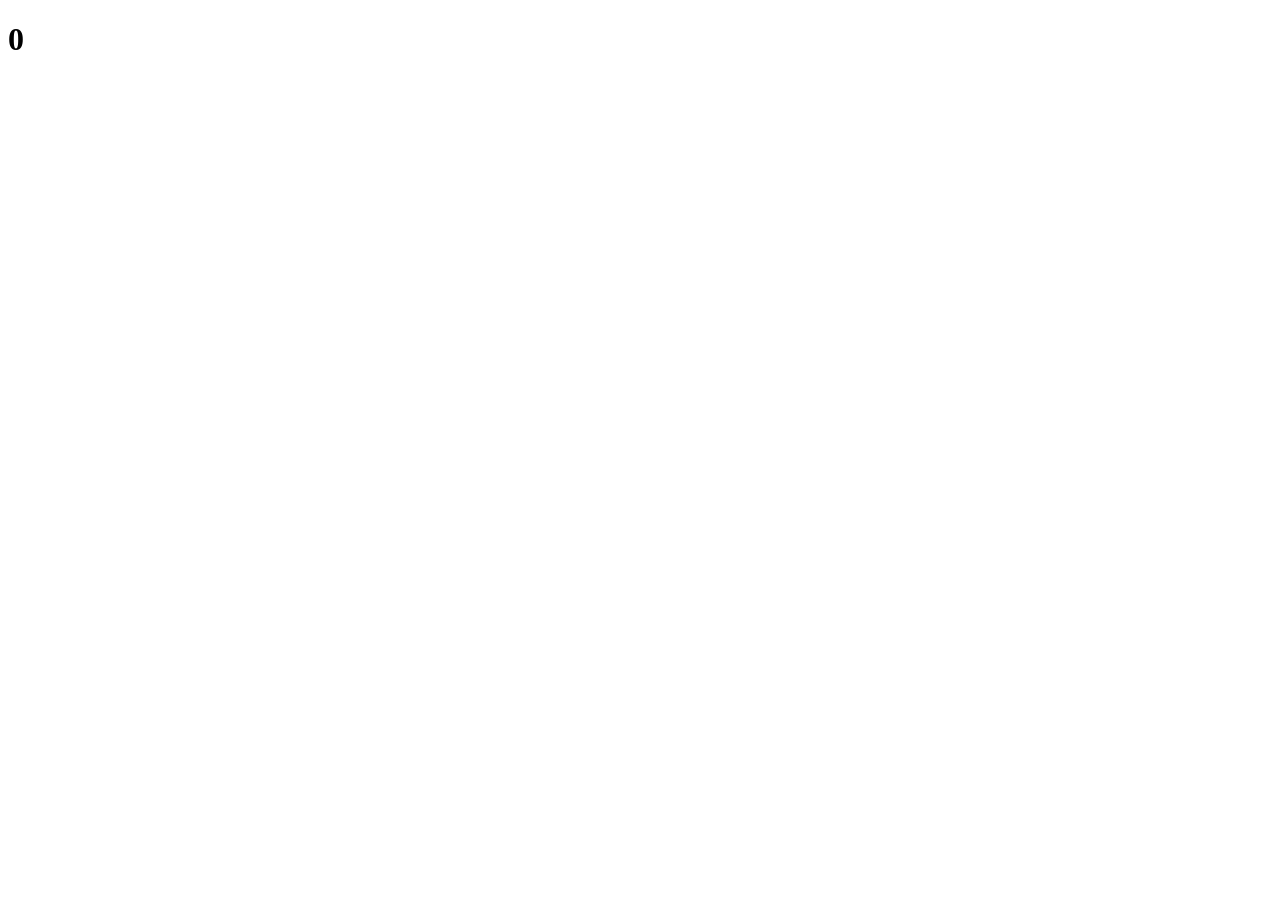
==== index.html @ 75cb6126 "Update index.html" ====
<!DOCTYPE html>
<html lang="fa">
<head>
  <meta charset="UTF-8">
  <title>صفحه اصلی</title>
</head>
<body>
  <h1 id="number">0</h1>

  <script>
    // وقتی صفحه باز میشه، عدد ذخیره‌شده در localStorage رو نشون بده
    const savedNumber = localStorage.getItem("number") || 0;
    document.getElementById("number").textContent = savedNumber;

    // هر چند ثانیه یک بار عدد رو آپدیت کن (در صورت تغییر در control.html)
    setInterval(() => {
      const updated = localStorage.getItem("number") || 0;
      document.getElementById("number").textContent = updated;
    }, 1000);
  </script>
</body>
</html>
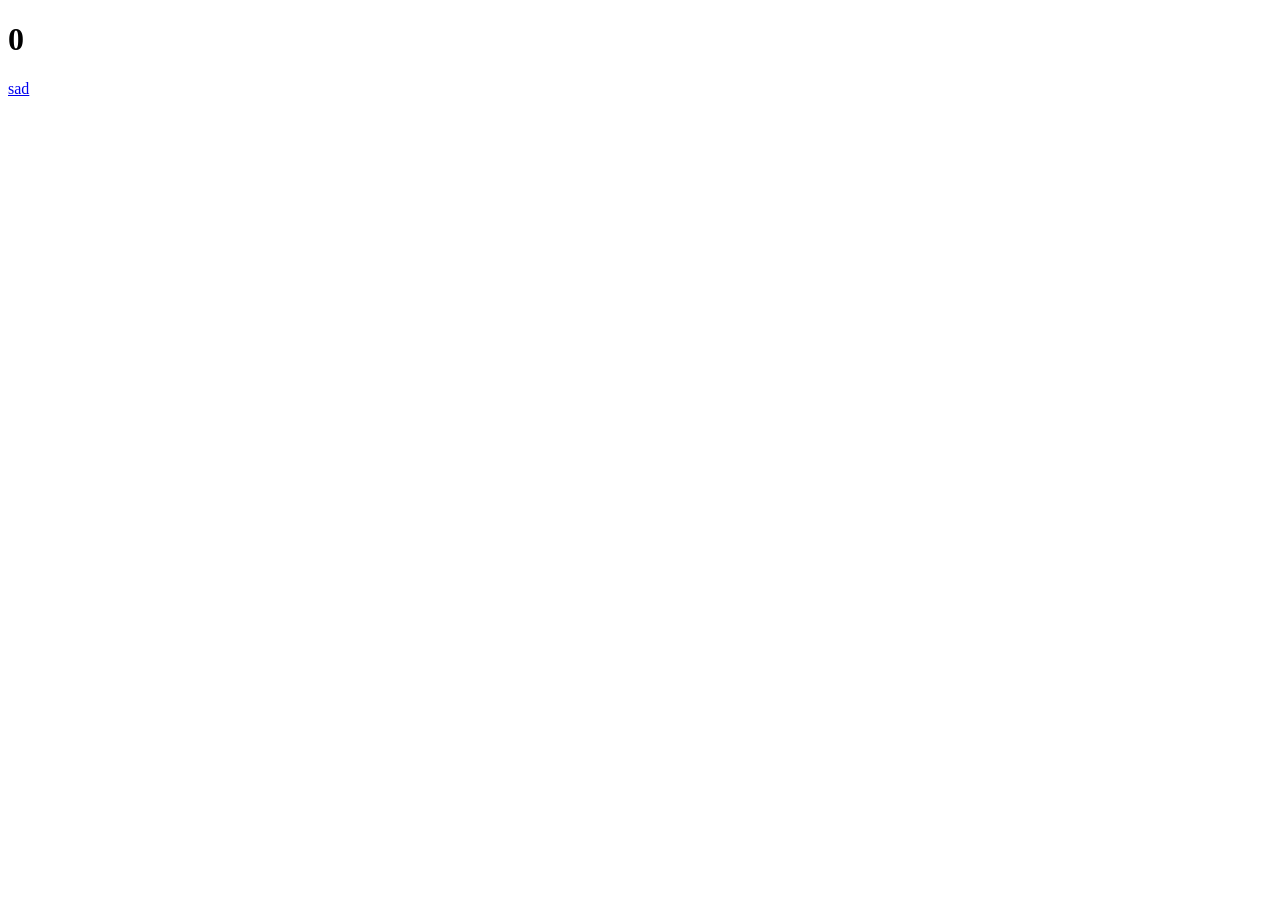
==== commit a1ea0d1c: "Update index.html" ====
--- a/index.html
+++ b/index.html
@@ -18,5 +18,6 @@
       document.getElementById("number").textContent = updated;
     }, 1000);
   </script>
+  <a href="control.html">sad</a>
 </body>
 </html>
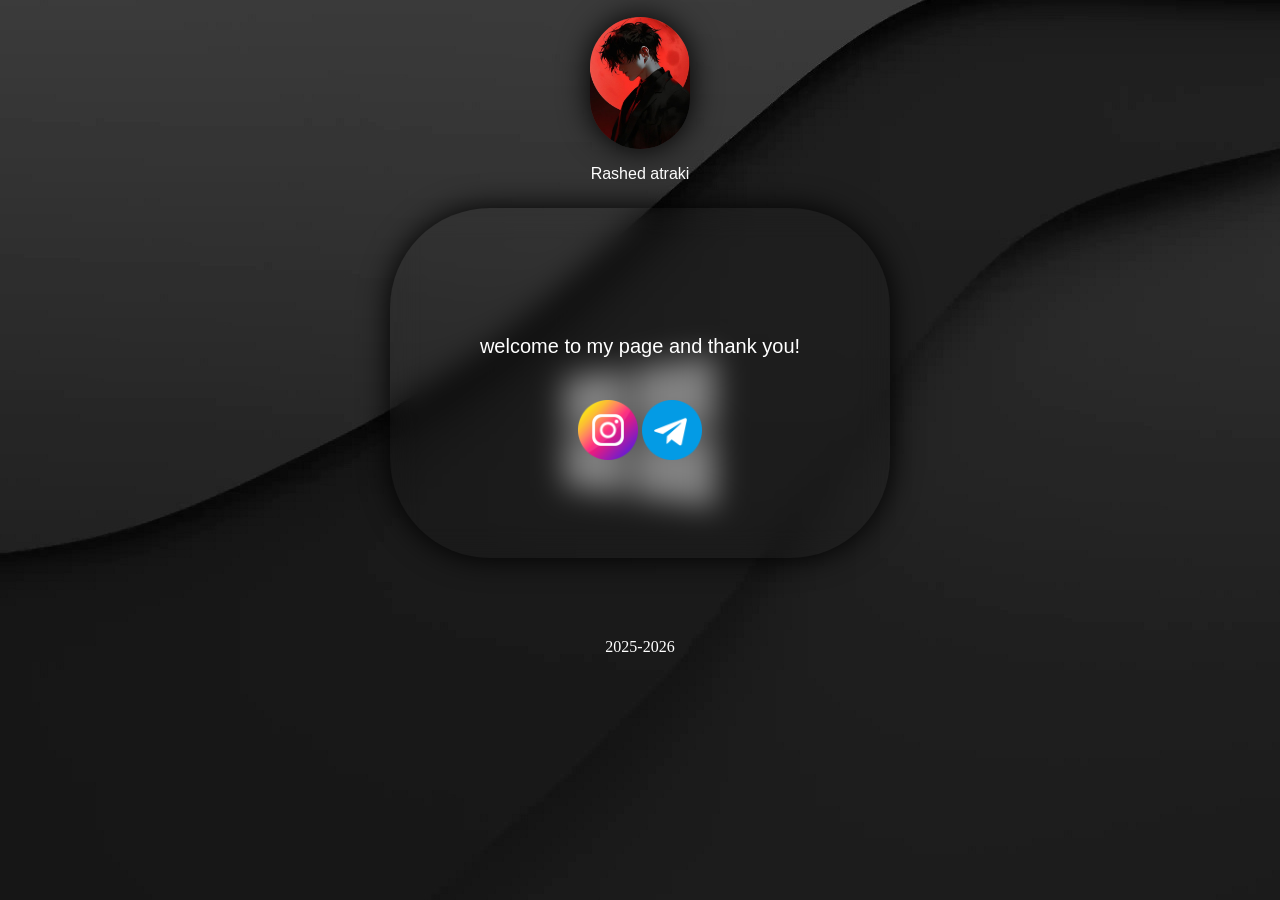
==== commit 55717e82: "Add files via upload" ====
--- a/index.html
+++ b/index.html
@@ -1,23 +1,27 @@
 <!DOCTYPE html>
-<html lang="fa">
+<html lang="en">
 <head>
-  <meta charset="UTF-8">
-  <title>صفحه اصلی</title>
+    <meta charset="UTF-8">
+    <meta name="viewport" content="width=device-width, initial-scale=1.0">
+    <title>rashed atraki</title>
+    <link rel="stylesheet" href="style.css">
 </head>
 <body>
-  <h1 id="number">0</h1>
-
-  <script>
-    // وقتی صفحه باز میشه، عدد ذخیره‌شده در localStorage رو نشون بده
-    const savedNumber = localStorage.getItem("number") || 0;
-    document.getElementById("number").textContent = savedNumber;
-
-    // هر چند ثانیه یک بار عدد رو آپدیت کن (در صورت تغییر در control.html)
-    setInterval(() => {
-      const updated = localStorage.getItem("number") || 0;
-      document.getElementById("number").textContent = updated;
-    }, 1000);
-  </script>
-  <a href="control.html">sad</a>
+    <div class="maintext">
+        <img src="main.jpg" alt="">
+    <p>Rashed atraki</p>
+    </div>
+    <div class="centeri">
+    <div class="chatgpt">
+        <div class="coding">
+            <p>welcome to my page and thank you!</p>
+        </div>
+        <div social>
+        <a href="https://instagram.com/rashed.atraki"><img src="instagram.png" alt=""></a>
+        <a href="https://t.me/rashedatraki"><img src="telegram.png" alt=""></a>
+        </div>
+    </div>
+    </div>
+    <p id="tarih">2025-2026</p>
 </body>
-</html>
+</html>
--- a/style.css
+++ b/style.css
@@ -0,0 +1,73 @@
+body{
+    overflow: hidden;
+    background: url(windows-10-dark-grey-thumb.jpg)no-repeat center center fixed;
+}
+.maintext p{
+    color: white;
+    font-family:Arial, Helvetica, sans-serif;
+
+}
+.maintext {
+    display: flex;
+    flex-direction: column;
+    justify-content: center;
+    align-items: center;
+    min-height: 200px;
+}
+.maintext img{
+    width: 100px;
+    border-radius: 100px;
+    box-shadow: 0 0 30px;
+}
+.chatgpt{
+    display: flex;
+    justify-content: center;
+    align-items: center;
+    box-shadow: 0 0 30px;
+    border-radius: 100px;
+    height: 350px;
+    width: 500px;
+    gap: 10px;
+    flex-direction: column;
+    backdrop-filter: blur(15px);
+}
+.chatgpt img{
+    width: 60px;
+
+}
+.centeri {
+    display: flex;
+    justify-content: center;
+}
+.coding p{
+    color: white;
+    font-family: 'Gill Sans', 'Gill Sans MT', Calibri, 'Trebuchet MS', sans-serif;
+    font-size: 20px;
+}
+.coding{
+    display: flex;
+    text-align: center;
+    align-items: center;
+    justify-content: center;
+
+    padding: 12px;
+    gap: 12px;
+}
+#tarih{
+    color: white;
+    display: flex;
+    justify-content: center;
+    align-items: center;
+    translate: 0 64px;
+
+}
+.social img{
+    box-shadow: 0 0 30px white;
+}
+.centeri .chatgpt .social{
+    display: flex;
+    justify-content: center;
+    align-items: center;
+    gap: 10px;
+}
+
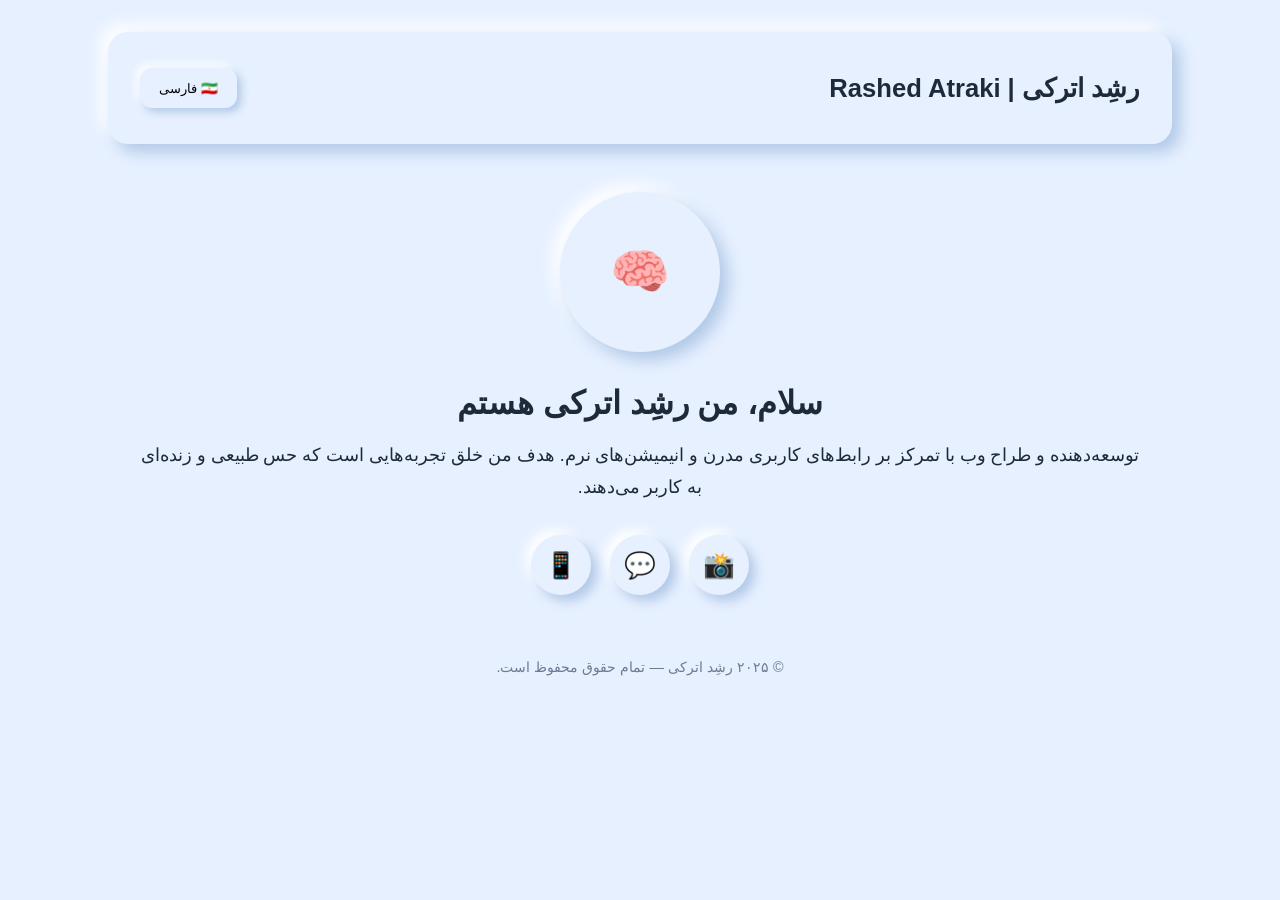
==== commit 86f158dc: "Revamp index.html for Persian language support Updated the HTML structure to support Persian languag" ====
--- a/index.html
+++ b/index.html
@@ -1,27 +1,205 @@
 <!DOCTYPE html>
-<html lang="en">
+<html lang="fa" dir="rtl">
 <head>
-    <meta charset="UTF-8">
-    <meta name="viewport" content="width=device-width, initial-scale=1.0">
-    <title>rashed atraki</title>
-    <link rel="stylesheet" href="style.css">
+  <meta charset="UTF-8" />
+  <meta name="viewport" content="width=device-width, initial-scale=1.0" />
+  <title>رشِد اترکی | Rashed Atraki</title>
+  <style>
+    :root {
+      --bg: #e6f0ff;
+      --shadow-light: #ffffff;
+      --shadow-dark: #b0c8e6;
+      --text: #1e2a3a;
+      --accent: #5b8def;
+    }
+
+    body {
+      margin: 0;
+      font-family: 'Vazir', sans-serif;
+      background: var(--bg);
+      color: var(--text);
+      display: flex;
+      flex-direction: column;
+      align-items: center;
+      justify-content: flex-start;
+      min-height: 100vh;
+      transition: all 0.3s ease;
+    }
+
+    header {
+      width: 90%;
+      max-width: 1000px;
+      margin-top: 2rem;
+      padding: 1.5rem 2rem;
+      border-radius: 20px;
+      background: var(--bg);
+      box-shadow: 8px 8px 16px var(--shadow-dark),
+                  -8px -8px 16px var(--shadow-light);
+      display: flex;
+      align-items: center;
+      justify-content: space-between;
+    }
+
+    h1 {
+      font-size: 1.6rem;
+      font-weight: 700;
+    }
+
+    .lang-btn {
+      background: var(--bg);
+      border: none;
+      padding: 0.8rem 1.2rem;
+      border-radius: 12px;
+      box-shadow: 4px 4px 8px var(--shadow-dark),
+                  -4px -4px 8px var(--shadow-light);
+      cursor: pointer;
+      transition: all 0.2s ease;
+    }
+
+    .lang-btn:hover {
+      box-shadow: inset 4px 4px 8px var(--shadow-dark),
+                  inset -4px -4px 8px var(--shadow-light);
+    }
+
+    main {
+      width: 90%;
+      max-width: 1000px;
+      text-align: center;
+      margin-top: 3rem;
+    }
+
+    .profile {
+      width: 160px;
+      height: 160px;
+      margin: 0 auto 2rem;
+      border-radius: 50%;
+      background: var(--bg);
+      box-shadow: 8px 8px 16px var(--shadow-dark),
+                  -8px -8px 16px var(--shadow-light);
+      display: flex;
+      align-items: center;
+      justify-content: center;
+      font-size: 3rem;
+      color: var(--accent);
+    }
+
+    h2 {
+      font-size: 2rem;
+      margin-bottom: 1rem;
+    }
+
+    p {
+      font-size: 1.1rem;
+      line-height: 1.8;
+      margin-bottom: 2rem;
+    }
+
+    .socials {
+      display: flex;
+      justify-content: center;
+      gap: 1.2rem;
+      flex-wrap: wrap;
+    }
+
+    .socials a {
+      text-decoration: none;
+      color: var(--accent);
+      width: 60px;
+      height: 60px;
+      border-radius: 50%;
+      background: var(--bg);
+      display: flex;
+      align-items: center;
+      justify-content: center;
+      font-size: 1.6rem;
+      box-shadow: 6px 6px 12px var(--shadow-dark),
+                  -6px -6px 12px var(--shadow-light);
+      transition: all 0.25s ease;
+    }
+
+    .socials a:hover {
+      box-shadow: inset 6px 6px 12px var(--shadow-dark),
+                  inset -6px -6px 12px var(--shadow-light);
+      transform: translateY(-4px);
+    }
+
+    footer {
+      margin-top: 3rem;
+      padding: 1rem;
+      font-size: 0.9rem;
+      color: #6c7a93;
+    }
+
+    @media (max-width: 600px) {
+      h2 {
+        font-size: 1.5rem;
+      }
+      p {
+        font-size: 1rem;
+      }
+    }
+  </style>
 </head>
+
 <body>
-    <div class="maintext">
-        <img src="main.jpg" alt="">
-    <p>Rashed atraki</p>
+  <header>
+    <h1 id="title">رشِد اترکی | Rashed Atraki</h1>
+    <button class="lang-btn" id="langToggle">🇮🇷 فارسی</button>
+  </header>
+
+  <main>
+    <div class="profile">🧠</div>
+    <h2 id="headline">سلام، من رشِد اترکی هستم</h2>
+    <p id="bio">
+      توسعه‌دهنده و طراح وب با تمرکز بر رابط‌های کاربری مدرن و انیمیشن‌های نرم.
+      هدف من خلق تجربه‌هایی است که حس طبیعی و زنده‌ای به کاربر می‌دهند.
+    </p>
+
+    <div class="socials">
+      <a href="https://instagram.com/rashed.atraki" target="_blank" title="Instagram">
+        📸
+      </a>
+      <a href="https://t.me/rashedatraki" target="_blank" title="Telegram">
+        💬
+      </a>
+      <a href="https://wa.me/989119581938" target="_blank" title="WhatsApp">
+        📱
+      </a>
     </div>
-    <div class="centeri">
-    <div class="chatgpt">
-        <div class="coding">
-            <p>welcome to my page and thank you!</p>
-        </div>
-        <div social>
-        <a href="https://instagram.com/rashed.atraki"><img src="instagram.png" alt=""></a>
-        <a href="https://t.me/rashedatraki"><img src="telegram.png" alt=""></a>
-        </div>
-    </div>
-    </div>
-    <p id="tarih">2025-2026</p>
+  </main>
+
+  <footer>
+    © ۲۰۲۵ رشِد اترکی — تمام حقوق محفوظ است.
+  </footer>
+
+  <script>
+    const langToggle = document.getElementById("langToggle");
+    const title = document.getElementById("title");
+    const headline = document.getElementById("headline");
+    const bio = document.getElementById("bio");
+    let lang = "fa";
+
+    langToggle.addEventListener("click", () => {
+      if (lang === "fa") {
+        // Switch to Turkish
+        lang = "tr";
+        document.body.dir = "ltr";
+        langToggle.textContent = "🇹🇷 Türkçe";
+        title.textContent = "Rashed Atraki | رشِد اترکی";
+        headline.textContent = "Merhaba, ben Rashed Atraki";
+        bio.textContent =
+          "Modern kullanıcı arayüzleri ve yumuşak animasyonlara odaklanan bir web geliştiricisiyim. Amacım doğal ve akıcı bir kullanıcı deneyimi yaratmaktır.";
+      } else {
+        // Switch to Persian
+        lang = "fa";
+        document.body.dir = "rtl";
+        langToggle.textContent = "🇮🇷 فارسی";
+        title.textContent = "رشِد اترکی | Rashed Atraki";
+        headline.textContent = "سلام، من رشِد اترکی هستم";
+        bio.textContent =
+          "توسعه‌دهنده و طراح وب با تمرکز بر رابط‌های کاربری مدرن و انیمیشن‌های نرم. هدف من خلق تجربه‌هایی است که حس طبیعی و زنده‌ای به کاربر می‌دهند.";
+      }
+    });
+  </script>
 </body>
-</html>+</html>
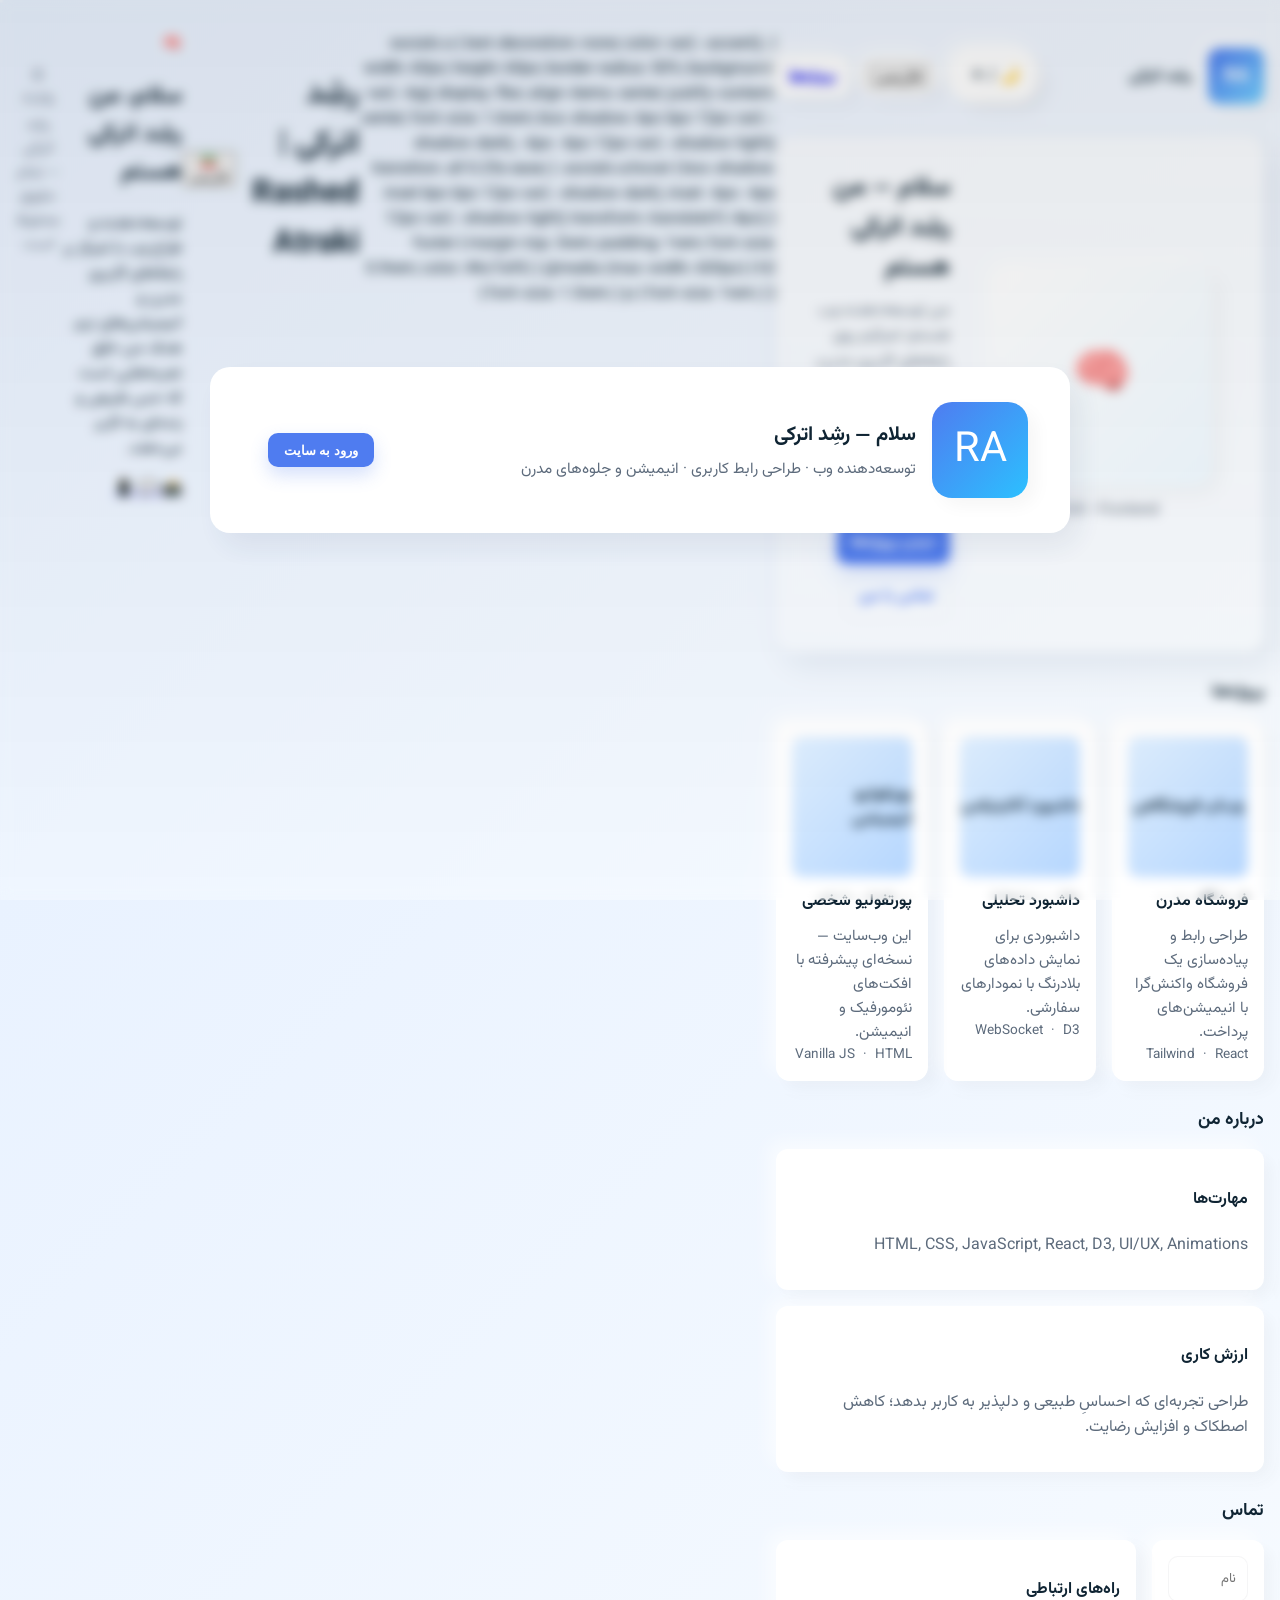
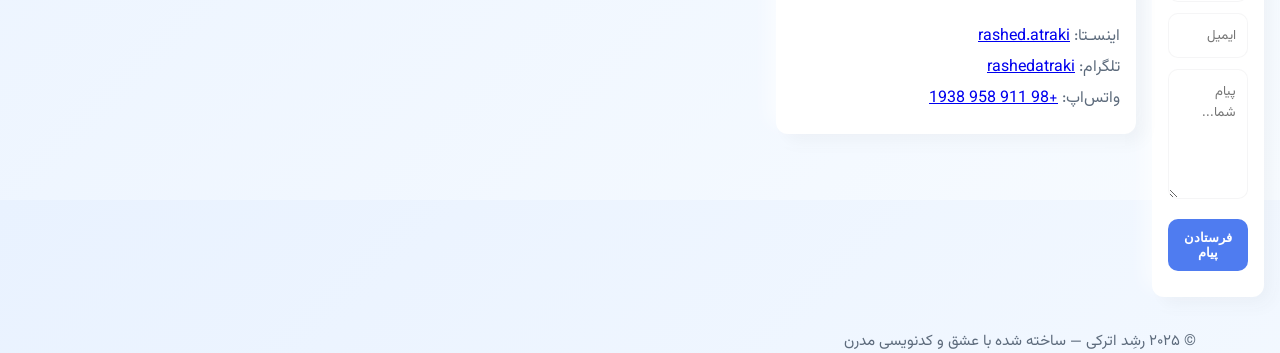
==== commit 8f36e5d0: "Update index.html" ====
--- a/index.html
+++ b/index.html
@@ -1,105 +1,495 @@
 <!DOCTYPE html>
 <html lang="fa" dir="rtl">
 <head>
-  <meta charset="UTF-8" />
-  <meta name="viewport" content="width=device-width, initial-scale=1.0" />
-  <title>رشِد اترکی | Rashed Atraki</title>
+  <meta charset="utf-8" />
+  <meta name="viewport" content="width=device-width,initial-scale=1" />
+  <title>رشِد اترکی — پورتفولیو</title>
+
+  <!-- Fonts -->
+  <link href="https://fonts.googleapis.com/css2?family=Vazirmatn:wght@300;400;600;700&family=Poppins:wght@400;600&display=swap" rel="stylesheet">
+
   <style>
-    :root {
-      --bg: #e6f0ff;
-      --shadow-light: #ffffff;
-      --shadow-dark: #b0c8e6;
-      --text: #1e2a3a;
-      --accent: #5b8def;
-    }
-
-    body {
-      margin: 0;
-      font-family: 'Vazir', sans-serif;
-      background: var(--bg);
-      color: var(--text);
-      display: flex;
-      flex-direction: column;
-      align-items: center;
-      justify-content: flex-start;
-      min-height: 100vh;
-      transition: all 0.3s ease;
-    }
-
-    header {
-      width: 90%;
-      max-width: 1000px;
-      margin-top: 2rem;
-      padding: 1.5rem 2rem;
-      border-radius: 20px;
-      background: var(--bg);
-      box-shadow: 8px 8px 16px var(--shadow-dark),
-                  -8px -8px 16px var(--shadow-light);
-      display: flex;
-      align-items: center;
-      justify-content: space-between;
-    }
-
-    h1 {
-      font-size: 1.6rem;
-      font-weight: 700;
-    }
-
-    .lang-btn {
-      background: var(--bg);
-      border: none;
-      padding: 0.8rem 1.2rem;
-      border-radius: 12px;
-      box-shadow: 4px 4px 8px var(--shadow-dark),
-                  -4px -4px 8px var(--shadow-light);
-      cursor: pointer;
-      transition: all 0.2s ease;
-    }
-
-    .lang-btn:hover {
-      box-shadow: inset 4px 4px 8px var(--shadow-dark),
-                  inset -4px -4px 8px var(--shadow-light);
-    }
-
-    main {
-      width: 90%;
-      max-width: 1000px;
-      text-align: center;
-      margin-top: 3rem;
-    }
-
-    .profile {
-      width: 160px;
-      height: 160px;
-      margin: 0 auto 2rem;
-      border-radius: 50%;
-      background: var(--bg);
-      box-shadow: 8px 8px 16px var(--shadow-dark),
-                  -8px -8px 16px var(--shadow-light);
-      display: flex;
-      align-items: center;
-      justify-content: center;
-      font-size: 3rem;
-      color: var(--accent);
-    }
-
-    h2 {
-      font-size: 2rem;
-      margin-bottom: 1rem;
-    }
-
-    p {
-      font-size: 1.1rem;
-      line-height: 1.8;
-      margin-bottom: 2rem;
-    }
-
-    .socials {
-      display: flex;
-      justify-content: center;
-      gap: 1.2rem;
-      flex-wrap: wrap;
-    }
+    /* ========== VARIABLES ========== */
+    :root{
+      --bg-1: #e9f2ff;
+      --bg-2: #f7fbff;
+      --card: #ffffff;
+      --muted: #5d6b7c;
+      --accent: #4f7cf0;
+      --glass: rgba(255,255,255,0.6);
+      --text: #0f2433;
+      --radius: 16px;
+      --shadow-soft: 10px 14px 30px rgba(27,56,95,0.08);
+      --glass-shadow: -8px -8px 18px rgba(255,255,255,0.6), 8px 8px 18px rgba(0,0,0,0.04);
+      --maxw: 1100px;
+    }
+    [data-theme="dark"]{
+      --bg-1: #071023;
+      --bg-2: #041122;
+      --card: rgba(8,15,24,0.68);
+      --muted: #9fb0c2;
+      --accent: #6ea3ff;
+      --glass: rgba(10,18,28,0.6);
+      --text: #e6f1ff;
+      --shadow-soft: 10px 14px 30px rgba(0,0,0,0.6);
+      --glass-shadow: -8px -8px 18px rgba(255,255,255,0.02), 8px 8px 18px rgba(0,0,0,0.6);
+    }
+
+    /* ========== BASE ========== */
+    *{box-sizing:border-box}
+    html,body{height:100%;margin:0;font-family:"Vazirmatn","Poppins",system-ui,-apple-system;scroll-behavior:smooth; -webkit-font-smoothing:antialiased}
+    body{
+      background: linear-gradient(135deg,var(--bg-1),var(--bg-2));
+      color:var(--text);
+      display:flex;
+      align-items:flex-start;
+      justify-content:center;
+      min-height:100vh;
+      padding:2rem 1rem 4rem;
+      transition:background .45s ease, color .35s ease;
+    }
+    main{width:100%;max-width:var(--maxw);}
+
+    /* ========== INTRO OVERLAY ========== */
+    #intro{
+      position:fixed;inset:0;z-index:999;background:linear-gradient(180deg,rgba(0,0,0,0.08),rgba(0,0,0,0));display:flex;align-items:center;justify-content:center;backdrop-filter: blur(6px);
+    }
+    #intro .card{
+      width:min(860px,92%);border-radius:20px;padding:2.2rem 2.6rem;background:var(--card);box-shadow:var(--shadow-soft);display:flex;gap:1.2rem;align-items:center;justify-content:space-between;transform:translateY(0);opacity:1;
+      animation: intro-in .85s cubic-bezier(.2,.9,.2,1);
+    }
+    #logo{
+      width:96px;height:96px;border-radius:20px;display:flex;align-items:center;justify-content:center;font-size:2.6rem;background:linear-gradient(135deg,var(--accent),#2cc0ff);color:white;box-shadow:var(--glass-shadow);
+    }
+    #intro h3{margin:0;font-size:1.25rem}
+    #intro p{margin:6px 0 0;color:var(--muted);font-size:.96rem}
+    #intro button{
+      margin-left:1rem;padding:.6rem 1rem;border-radius:10px;border:0;background:var(--accent);color:#fff;font-weight:600;cursor:pointer;box-shadow:0 8px 18px rgba(79,124,240,0.24)
+    }
+    @keyframes intro-in{
+      from{transform:translateY(18px);opacity:0}
+      to{transform:translateY(0);opacity:1}
+    }
+    /* hide after active class */
+    #intro.hide{pointer-events:none;opacity:0;transition:opacity .6s ease}
+    /* ========== HEADER ========== */
+    header{display:flex;align-items:center;justify-content:space-between;padding:1rem 0;gap:1rem}
+    .brand{display:flex;align-items:center;gap:1rem}
+    .brand .mark{width:56px;height:56px;border-radius:12px;background:linear-gradient(135deg,var(--accent),#74d1ff);display:flex;align-items:center;justify-content:center;font-weight:700;color:white;font-size:1.2rem;box-shadow:var(--glass-shadow)}
+    .brand h1{margin:0;font-size:1rem}
+    .actions{display:flex;gap:.6rem;align-items:center}
+    .btn{
+      background:var(--card);border:0;padding:.5rem .8rem;border-radius:10px;box-shadow:var(--glass-shadow);cursor:pointer;font-weight:600;display:inline-flex;align-items:center;gap:.6rem
+    }
+    .toggle{display:flex;align-items:center;gap:.45rem;padding:.45rem .6rem;border-radius:999px}
+    .lang {font-size:.95rem}
+    /* ========== HERO ========== */
+    .hero{
+      margin-top:1rem;padding:2rem;border-radius:18px;background:linear-gradient(180deg,rgba(255,255,255,0.6),rgba(255,255,255,0.35));box-shadow:var(--shadow-soft);display:grid;grid-template-columns:260px 1fr;gap:1.4rem;align-items:center;overflow:hidden;
+    }
+    .avatar{
+      width:220px;height:220px;border-radius:20px;background:linear-gradient(135deg,#fff,#f0f9ff);display:flex;align-items:center;justify-content:center;font-size:3rem;color:var(--accent);box-shadow:var(--glass-shadow);transition:transform .45s cubic-bezier(.2,.9,.2,1);
+    }
+    .avatar:hover{transform:rotate(6deg) scale(1.03)}
+    .hero h2{margin:0;font-size:1.6rem}
+    .hero p{color:var(--muted);margin:.6rem 0 1.1rem;line-height:1.6}
+    .hero .cta{display:flex;gap:.6rem;flex-wrap:wrap}
+    .cta a{display:inline-block;text-decoration:none;padding:.6rem .9rem;border-radius:10px;background:var(--accent);color:#fff;font-weight:700;box-shadow:0 10px 22px rgba(79,124,240,0.18)}
+    .meta{display:flex;gap:.8rem;color:var(--muted);font-size:.95rem;flex-wrap:wrap}
+
+    /* ========== SECTIONS ========== */
+    section{margin-top:1.6rem}
+    .section-title{display:flex;align-items:center;gap:.8rem;margin-bottom:1rem}
+    .section-title h3{margin:0;font-size:1.1rem}
+    .projects{display:grid;grid-template-columns:repeat(3,1fr);gap:1rem}
+    .card-project{
+      border-radius:14px;padding:1rem;background:var(--card);box-shadow:var(--glass-shadow);transform-style:preserve-3d;transition:transform .35s ease, box-shadow .35s ease;cursor:pointer;overflow:hidden;
+    }
+    .card-project .thumb{height:140px;border-radius:10px;background:linear-gradient(135deg,#dfefff,#b6d7ff);display:flex;align-items:center;justify-content:center;font-weight:700;color:var(--text);margin-bottom:.8rem}
+    .card-project:hover{transform:translateY(-8px) rotateX(6deg) rotateY(2deg);box-shadow:0 30px 50px rgba(10,22,40,0.15)}
+    .tags{display:flex;gap:.5rem;flex-wrap:wrap;font-size:.85rem;color:var(--muted)}
+    .projects .card-project p{margin:.6rem 0 0;color:var(--muted);font-size:.95rem}
+
+    /* ========== CONTACT ========== */
+    .contact-grid{display:grid;grid-template-columns:1fr 360px;gap:1rem;align-items:start}
+    form{padding:1rem;border-radius:12px;background:var(--card);box-shadow:var(--glass-shadow)}
+    input,textarea{width:100%;padding:.7rem;border-radius:10px;border:1px solid rgba(10,20,30,0.04);margin-bottom:.7rem;font-family:inherit}
+    button[type="submit"]{background:var(--accent);border:0;padding:.7rem 1rem;border-radius:10px;color:white;font-weight:700;cursor:pointer}
+
+    /* ========== FOOTER ========== */
+    footer{margin-top:2rem;color:var(--muted);text-align:center;font-size:.95rem}
+
+    /* ========== RESPONSIVE ========== */
+    @media (max-width:980px){
+      .hero{grid-template-columns:180px 1fr}
+      .projects{grid-template-columns:repeat(2,1fr)}
+      .contact-grid{grid-template-columns:1fr}
+    }
+    @media (max-width:640px){
+      body{padding:1rem}
+      header{flex-direction:column;align-items:stretch;gap:.8rem}
+      .hero{grid-template-columns:1fr; text-align:center;padding:1.4rem}
+      .avatar{width:140px;height:140px;margin:0 auto}
+      .projects{grid-template-columns:1fr}
+    }
+
+    /* ========== FLOATING PARTICLES CANVAS ========== */
+    #particle-canvas{position:fixed;inset:0;pointer-events:none;z-index:0;mix-blend-mode:screen;opacity:.85}
+
+    /* ========== REVEAL ANIMATIONS (prefers-reduced-motion respected) ========== */
+    .reveal{opacity:0;transform:translateY(28px);transition:opacity .7s ease, transform .7s cubic-bezier(.2,.9,.2,1)}
+    .reveal.visible{opacity:1;transform:translateY(0)}
+
+    @media (prefers-reduced-motion:reduce){
+      *{animation:none!important;transition:none!important}
+    }
+
+  </style>
+</head>
+<body>
+  <!-- PARTICLE BACKGROUND -->
+  <canvas id="particle-canvas"></canvas>
+
+  <!-- INTRO OVERLAY -->
+  <div id="intro" aria-hidden="false">
+    <div class="card" role="dialog" aria-label="Intro">
+      <div style="display:flex;gap:1rem;align-items:center">
+        <div id="logo" aria-hidden="true">RA</div>
+        <div>
+          <h3>سلام — رشِد اترکی</h3>
+          <p>توسعه‌دهنده وب · طراحی رابط کاربری · انیمیشن و جلوه‌های مدرن</p>
+        </div>
+      </div>
+      <div style="display:flex;align-items:center">
+        <button id="enterBtn" aria-label="ورود به سایت">ورود به سایت</button>
+      </div>
+    </div>
+  </div>
+
+  <main id="app" style="position:relative;z-index:2">
+    <!-- HEADER -->
+    <header>
+      <div class="brand">
+        <div class="mark" aria-hidden="true">RA</div>
+        <h1>رشِد اترکی</h1>
+      </div>
+
+      <nav class="actions" aria-label="ابزارها">
+        <div class="toggle btn" title="تم">
+          <label style="display:inline-flex;align-items:center;gap:.5rem;cursor:pointer">
+            <input id="themeSwitch" type="checkbox" style="display:none">
+            <span class="btn">🌙 / ☀️</span>
+          </label>
+        </div>
+
+        <div class="toggle btn" title="زبان">
+          <button id="langBtn" class="lang">فارسی</button>
+        </div>
+
+        <a class="btn" href="#projects">پروژه‌ها</a>
+      </nav>
+    </header>
+
+    <!-- HERO -->
+    <section class="hero reveal" id="home" aria-labelledby="hero-title">
+      <div style="display:flex;flex-direction:column;align-items:center">
+        <div class="avatar" role="img" aria-label="تصویر رشِد">🧠</div>
+        <div class="meta" style="margin-top:.8rem">
+          <span>UI/UX • Frontend</span>
+        </div>
+      </div>
+
+      <div>
+        <h2 id="hero-title">سلام — من رشِد اترکی هستم</h2>
+        <p>من توسعه‌دهنده وب هستم؛ تمرکزم روی رابط‌های کاربری مدرن، انیمیشن‌های نرم و تجربه‌های دیجیتال طبیعی است. اینجا خلاصه‌ای از کارها و پروژه‌هایم را می‌بینی.</p>
+
+        <div class="cta">
+          <a href="#projects">دیدن پروژه‌ها</a>
+          <a href="#contact" style="background:transparent;color:var(--accent);box-shadow:none;border:1px solid rgba(10,20,30,0.06)">تماس با من</a>
+        </div>
+      </div>
+    </section>
+
+    <!-- PROJECTS -->
+    <section id="projects" class="reveal" aria-labelledby="projects-title">
+      <div class="section-title">
+        <h3 id="projects-title">پروژه‌ها</h3>
+      </div>
+
+      <div class="projects">
+        <!-- Project 1 -->
+        <article class="card-project" tabindex="0">
+          <div class="thumb">وب‌اپ فروشگاهی</div>
+          <strong>فروشگاه مدرن</strong>
+          <p>طراحی رابط و پیاده‌سازی یک فروشگاه واکنش‌گرا با انیمیشن‌های پرداخت.</p>
+          <div class="tags"><span>React</span> · <span>Tailwind</span></div>
+        </article>
+
+        <!-- Project 2 -->
+        <article class="card-project" tabindex="0">
+          <div class="thumb">داشبورد آنالیتیکس</div>
+          <strong>داشبورد تحلیلی</strong>
+          <p>داشبوردی برای نمایش داده‌های بلادرنگ با نمودارهای سفارشی.</p>
+          <div class="tags"><span>D3</span> · <span>WebSocket</span></div>
+        </article>
+
+        <!-- Project 3 -->
+        <article class="card-project" tabindex="0">
+          <div class="thumb">پورتفولیو انیمیشنی</div>
+          <strong>پورتفولیو شخصی</strong>
+          <p>این وب‌سایت — نسخه‌ای پیشرفته با افکت‌های نئومورفیک و انیمیشن.</p>
+          <div class="tags"><span>HTML</span> · <span>Vanilla JS</span></div>
+        </article>
+      </div>
+    </section>
+
+    <!-- ABOUT / SKILLS -->
+    <section class="reveal" aria-labelledby="about-title">
+      <div class="section-title">
+        <h3 id="about-title">درباره من</h3>
+      </div>
+      <div style="display:flex;gap:1rem;flex-wrap:wrap">
+        <div style="flex:1;min-width:260px;padding:1rem;border-radius:12px;background:var(--card);box-shadow:var(--glass-shadow)">
+          <h4>مهارت‌ها</h4>
+          <p style="color:var(--muted)">HTML, CSS, JavaScript, React, D3, UI/UX, Animations</p>
+        </div>
+        <div style="flex:1;min-width:260px;padding:1rem;border-radius:12px;background:var(--card);box-shadow:var(--glass-shadow)">
+          <h4>ارزش کاری</h4>
+          <p style="color:var(--muted)">طراحی تجربه‌ای که احساسِ طبیعی و دلپذیر به کاربر بدهد؛ کاهش اصطکاک و افزایش رضایت.</p>
+        </div>
+      </div>
+    </section>
+
+    <!-- CONTACT -->
+    <section id="contact" class="reveal" aria-labelledby="contact-title">
+      <div class="section-title">
+        <h3 id="contact-title">تماس</h3>
+      </div>
+
+      <div class="contact-grid">
+        <form id="contactForm" aria-label="فرم تماس">
+          <input type="text" id="name" placeholder="نام" required />
+          <input type="email" id="email" placeholder="ایمیل" required />
+          <textarea id="message" rows="5" placeholder="پیام شما..." required></textarea>
+          <button type="submit">فرستادن پیام</button>
+          <div id="formMsg" style="margin-top:.6rem;color:var(--muted);font-size:.95rem"></div>
+        </form>
+
+        <aside style="padding:1rem;border-radius:12px;background:var(--card);box-shadow:var(--glass-shadow)">
+          <h4>راه‌های ارتباطی</h4>
+          <p style="color:var(--muted);margin:.4rem 0">اینسـتا: <a href="https://instagram.com/rashed.atraki" target="_blank">rashed.atraki</a></p>
+          <p style="color:var(--muted);margin:.4rem 0">تلگرام: <a href="https://t.me/rashedatraki" target="_blank">rashedatraki</a></p>
+          <p style="color:var(--muted);margin:.4rem 0">واتس‌اپ: <a href="https://wa.me/989119581938" target="_blank">+98 911 958 1938</a></p>
+        </aside>
+      </div>
+    </section>
+
+    <footer class="reveal">
+      © ۲۰۲۵ رشِد اترکی — ساخته شده با عشق و کدنویسی مدرن
+    </footer>
+  </main>
+
+  <script>
+    /* ============================
+       DOM & INTERACTIONS
+       ============================ */
+    const intro = document.getElementById('intro');
+    const enterBtn = document.getElementById('enterBtn');
+    const themeSwitch = document.getElementById('themeSwitch');
+    const langBtn = document.getElementById('langBtn');
+    const form = document.getElementById('contactForm');
+    const formMsg = document.getElementById('formMsg');
+
+    // dismiss intro
+    enterBtn.addEventListener('click', () => {
+      intro.classList.add('hide');
+      intro.setAttribute('aria-hidden','true');
+      // small delay to ensure smooth UX
+      setTimeout(()=>intro.style.display='none',800);
+    });
+
+    // theme toggle (persist to localStorage)
+    const root = document.documentElement;
+    const savedTheme = localStorage.getItem('theme');
+    if(savedTheme === 'dark') {
+      root.setAttribute('data-theme','dark');
+      themeSwitch.checked = true;
+    }
+    themeSwitch.addEventListener('change', (e) => {
+      if(e.target.checked){
+        root.setAttribute('data-theme','dark');
+        localStorage.setItem('theme','dark');
+      }else{
+        root.removeAttribute('data-theme');
+        localStorage.setItem('theme','light');
+      }
+    });
+
+    // language toggle: fa <-> tr
+    let lang = 'fa';
+    const texts = {
+      fa: {
+        langLabel: 'فارسی',
+        heroTitle: 'سلام — من رشِد اترکی هستم',
+        heroDesc: 'من توسعه‌دهنده وب هستم؛ تمرکزم روی رابط‌های کاربری مدرن، انیمیشن‌های نرم و تجربه‌های دیجیتال طبیعی است. اینجا خلاصه‌ای از کارها و پروژه‌هایم را می‌بینی.',
+        projectsTitle: 'پروژه‌ها',
+        aboutTitle: 'درباره من',
+        contactTitle: 'تماس'
+      },
+      tr: {
+        langLabel: 'Türkçe',
+        heroTitle: 'Merhaba — ben Rashed Atraki',
+        heroDesc: 'Web geliştiricisiyim; odak noktam modern UI, yumuşak animasyonlar ve doğal dijital deneyimler. Burada projelerimin kısa bir özeti var.',
+        projectsTitle: 'Projeler',
+        aboutTitle: 'Hakkımda',
+        contactTitle: 'İletişim'
+      }
+    };
+    function applyLang(to){
+      document.documentElement.lang = to;
+      if(to==='fa'){ document.documentElement.dir='rtl' } else { document.documentElement.dir='ltr' }
+      langBtn.textContent = texts[to].langLabel;
+      document.getElementById('hero-title').textContent = texts[to].heroTitle;
+      document.querySelector('.hero p').textContent = texts[to].heroDesc;
+      document.getElementById('projects-title').textContent = texts[to].projectsTitle;
+      document.getElementById('about-title').textContent = texts[to].aboutTitle;
+      document.getElementById('contact-title').textContent = texts[to].contactTitle;
+    }
+    langBtn.addEventListener('click', () => {
+      lang = (lang === 'fa') ? 'tr' : 'fa';
+      applyLang(lang);
+      localStorage.setItem('site-lang', lang);
+    });
+    const savedLang = localStorage.getItem('site-lang');
+    if(savedLang){ lang = savedLang; applyLang(lang) }
+
+    // contact form (fake send)
+    form.addEventListener('submit', (e) => {
+      e.preventDefault();
+      formMsg.textContent = (lang==='fa') ? 'در حال ارسال...' : 'Gönderiliyor...';
+      // simulate send
+      setTimeout(()=>{
+        formMsg.textContent = (lang==='fa') ? 'پیام شما با موفقیت ارسال شد — متشکرم!' : 'Mesajınız başarıyla gönderildi — teşekkürler!';
+        form.reset();
+      },900);
+    });
+
+    /* ============================
+       Scroll reveal (IntersectionObserver)
+       ============================ */
+    const reveals = document.querySelectorAll('.reveal');
+    const obs = new IntersectionObserver((entries) => {
+      entries.forEach(entry => {
+        if(entry.isIntersecting){
+          entry.target.classList.add('visible');
+          obs.unobserve(entry.target);
+        }
+      });
+    }, {threshold: 0.12});
+    reveals.forEach(r => obs.observe(r));
+
+    /* ============================
+       Simple 2D PARTICLES CANVAS
+       Lightweight, no external lib
+       ============================ */
+    (function(){
+      const canvas = document.getElementById('particle-canvas');
+      const ctx = canvas.getContext('2d');
+      let W=canvas.width=innerWidth, H=canvas.height=innerHeight, particles=[];
+      const count = Math.max(30, Math.floor((W*H)/90000));
+      function rand(min,max){return Math.random()*(max-min)+min}
+      function resize(){W=canvas.width=innerWidth;H=canvas.height=innerHeight}
+      addEventListener('resize', resize);
+
+      class P {
+        constructor(){
+          this.reset();
+        }
+        reset(){
+          this.x = rand(0,W);
+          this.y = rand(0,H);
+          this.vx = rand(-0.3,0.7);
+          this.vy = rand(-0.2,0.4);
+          this.r = rand(0.8,2.6);
+          this.alpha = rand(0.06,0.18);
+          this.color = (Math.random()>0.6) ? 'rgba(111,160,255,'+this.alpha+')' : 'rgba(120,210,255,'+this.alpha+')';
+        }
+        update(){
+          this.x += this.vx;
+          this.y += this.vy;
+          if(this.x<-20||this.x>W+20||this.y<-20||this.y>H+20) this.reset();
+        }
+        draw(){
+          ctx.beginPath();
+          ctx.fillStyle = this.color;
+          ctx.arc(this.x,this.y,this.r,0,Math.PI*2);
+          ctx.fill();
+        }
+      }
+
+      for(let i=0;i<count;i++) particles.push(new P());
+
+      let last = 0;
+      function loop(t){
+        // optional: throttle in background tabs
+        if(document.hidden){ requestAnimationFrame(loop); return }
+        const dt = t - last; last = t;
+        ctx.clearRect(0,0,W,H);
+        // gradient overlay for depth
+        const g = ctx.createLinearGradient(0,0,W,H);
+        g.addColorStop(0, 'rgba(255,255,255,0)');
+        g.addColorStop(1, 'rgba(0,20,40,0.02)');
+        ctx.fillStyle = g; ctx.fillRect(0,0,W,H);
+
+        for(const p of particles){
+          p.update();
+          p.draw();
+        }
+        requestAnimationFrame(loop);
+      }
+      requestAnimationFrame(loop);
+    })();
+
+    /* ============================
+       Accessibility: reduce motion respect (already in CSS)
+       ============================ */
+
+    /* ============================
+       Keyboard: dismiss intro on enter/space
+       ============================ */
+    document.addEventListener('keydown', (e) => {
+      if((e.key === 'Enter' || e.key === ' ') && intro && !intro.classList.contains('hide')){
+        enterBtn.click();
+      }
+    });
+
+    /* ============================
+       Small enhancement: tilt on project card via mouse
+       ============================ */
+    document.querySelectorAll('.card-project').forEach(card=>{
+      card.addEventListener('mousemove', (ev)=>{
+        const rect = card.getBoundingClientRect();
+        const x = (ev.clientX - rect.left) / rect.width;
+        const y = (ev.clientY - rect.top) / rect.height;
+        const rx = (y - 0.5) * 8; // tilt
+        const ry = (x - 0.5) * -8;
+        card.style.transform = `translateY(-8px) rotateX(${rx}deg) rotateY(${ry}deg)`;
+      });
+      card.addEventListener('mouseleave', ()=> {
+        card.style.transform = '';
+      });
+    });
+
+    /* ============================
+       Small: hide intro automatically after 5s if user didn't click
+       ============================ */
+    setTimeout(()=>{
+      if(intro && !intro.classList.contains('hide')) enterBtn.click();
+    }, 5000);
+
+  </script>
+</body>
+</html>    }
 
     .socials a {
       text-decoration: none;
@@ -203,3 +593,4 @@
   </script>
 </body>
 </html>
+
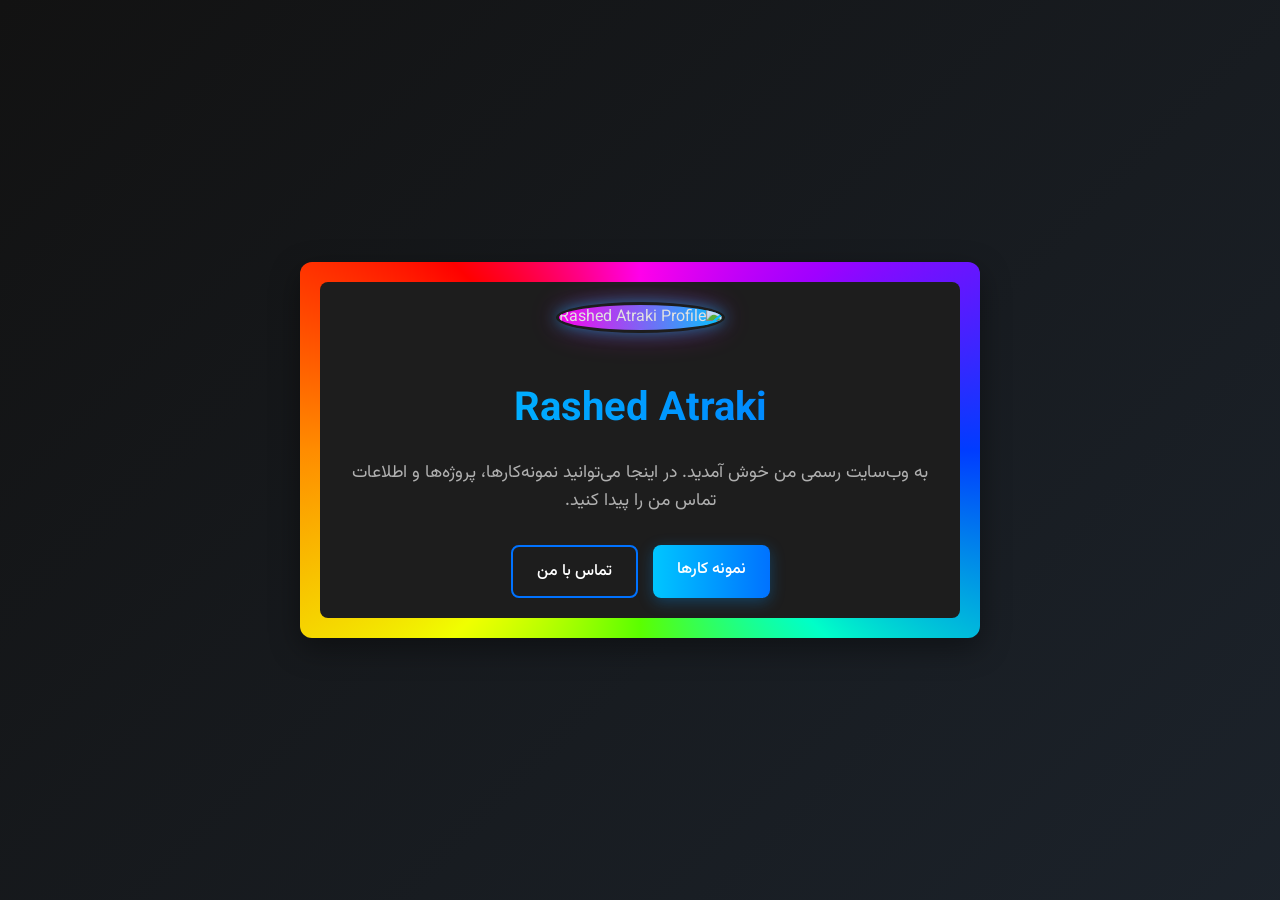
==== commit 1b16cbdd: "Update index.html" ====
--- a/index.html
+++ b/index.html
@@ -1,596 +1,221 @@
 <!DOCTYPE html>
 <html lang="fa" dir="rtl">
 <head>
-  <meta charset="utf-8" />
-  <meta name="viewport" content="width=device-width,initial-scale=1" />
-  <title>رشِد اترکی — پورتفولیو</title>
-
-  <!-- Fonts -->
-  <link href="https://fonts.googleapis.com/css2?family=Vazirmatn:wght@300;400;600;700&family=Poppins:wght@400;600&display=swap" rel="stylesheet">
-
-  <style>
-    /* ========== VARIABLES ========== */
-    :root{
-      --bg-1: #e9f2ff;
-      --bg-2: #f7fbff;
-      --card: #ffffff;
-      --muted: #5d6b7c;
-      --accent: #4f7cf0;
-      --glass: rgba(255,255,255,0.6);
-      --text: #0f2433;
-      --radius: 16px;
-      --shadow-soft: 10px 14px 30px rgba(27,56,95,0.08);
-      --glass-shadow: -8px -8px 18px rgba(255,255,255,0.6), 8px 8px 18px rgba(0,0,0,0.04);
-      --maxw: 1100px;
-    }
-    [data-theme="dark"]{
-      --bg-1: #071023;
-      --bg-2: #041122;
-      --card: rgba(8,15,24,0.68);
-      --muted: #9fb0c2;
-      --accent: #6ea3ff;
-      --glass: rgba(10,18,28,0.6);
-      --text: #e6f1ff;
-      --shadow-soft: 10px 14px 30px rgba(0,0,0,0.6);
-      --glass-shadow: -8px -8px 18px rgba(255,255,255,0.02), 8px 8px 18px rgba(0,0,0,0.6);
-    }
-
-    /* ========== BASE ========== */
-    *{box-sizing:border-box}
-    html,body{height:100%;margin:0;font-family:"Vazirmatn","Poppins",system-ui,-apple-system;scroll-behavior:smooth; -webkit-font-smoothing:antialiased}
-    body{
-      background: linear-gradient(135deg,var(--bg-1),var(--bg-2));
-      color:var(--text);
-      display:flex;
-      align-items:flex-start;
-      justify-content:center;
-      min-height:100vh;
-      padding:2rem 1rem 4rem;
-      transition:background .45s ease, color .35s ease;
-    }
-    main{width:100%;max-width:var(--maxw);}
-
-    /* ========== INTRO OVERLAY ========== */
-    #intro{
-      position:fixed;inset:0;z-index:999;background:linear-gradient(180deg,rgba(0,0,0,0.08),rgba(0,0,0,0));display:flex;align-items:center;justify-content:center;backdrop-filter: blur(6px);
-    }
-    #intro .card{
-      width:min(860px,92%);border-radius:20px;padding:2.2rem 2.6rem;background:var(--card);box-shadow:var(--shadow-soft);display:flex;gap:1.2rem;align-items:center;justify-content:space-between;transform:translateY(0);opacity:1;
-      animation: intro-in .85s cubic-bezier(.2,.9,.2,1);
-    }
-    #logo{
-      width:96px;height:96px;border-radius:20px;display:flex;align-items:center;justify-content:center;font-size:2.6rem;background:linear-gradient(135deg,var(--accent),#2cc0ff);color:white;box-shadow:var(--glass-shadow);
-    }
-    #intro h3{margin:0;font-size:1.25rem}
-    #intro p{margin:6px 0 0;color:var(--muted);font-size:.96rem}
-    #intro button{
-      margin-left:1rem;padding:.6rem 1rem;border-radius:10px;border:0;background:var(--accent);color:#fff;font-weight:600;cursor:pointer;box-shadow:0 8px 18px rgba(79,124,240,0.24)
-    }
-    @keyframes intro-in{
-      from{transform:translateY(18px);opacity:0}
-      to{transform:translateY(0);opacity:1}
-    }
-    /* hide after active class */
-    #intro.hide{pointer-events:none;opacity:0;transition:opacity .6s ease}
-    /* ========== HEADER ========== */
-    header{display:flex;align-items:center;justify-content:space-between;padding:1rem 0;gap:1rem}
-    .brand{display:flex;align-items:center;gap:1rem}
-    .brand .mark{width:56px;height:56px;border-radius:12px;background:linear-gradient(135deg,var(--accent),#74d1ff);display:flex;align-items:center;justify-content:center;font-weight:700;color:white;font-size:1.2rem;box-shadow:var(--glass-shadow)}
-    .brand h1{margin:0;font-size:1rem}
-    .actions{display:flex;gap:.6rem;align-items:center}
-    .btn{
-      background:var(--card);border:0;padding:.5rem .8rem;border-radius:10px;box-shadow:var(--glass-shadow);cursor:pointer;font-weight:600;display:inline-flex;align-items:center;gap:.6rem
-    }
-    .toggle{display:flex;align-items:center;gap:.45rem;padding:.45rem .6rem;border-radius:999px}
-    .lang {font-size:.95rem}
-    /* ========== HERO ========== */
-    .hero{
-      margin-top:1rem;padding:2rem;border-radius:18px;background:linear-gradient(180deg,rgba(255,255,255,0.6),rgba(255,255,255,0.35));box-shadow:var(--shadow-soft);display:grid;grid-template-columns:260px 1fr;gap:1.4rem;align-items:center;overflow:hidden;
-    }
-    .avatar{
-      width:220px;height:220px;border-radius:20px;background:linear-gradient(135deg,#fff,#f0f9ff);display:flex;align-items:center;justify-content:center;font-size:3rem;color:var(--accent);box-shadow:var(--glass-shadow);transition:transform .45s cubic-bezier(.2,.9,.2,1);
-    }
-    .avatar:hover{transform:rotate(6deg) scale(1.03)}
-    .hero h2{margin:0;font-size:1.6rem}
-    .hero p{color:var(--muted);margin:.6rem 0 1.1rem;line-height:1.6}
-    .hero .cta{display:flex;gap:.6rem;flex-wrap:wrap}
-    .cta a{display:inline-block;text-decoration:none;padding:.6rem .9rem;border-radius:10px;background:var(--accent);color:#fff;font-weight:700;box-shadow:0 10px 22px rgba(79,124,240,0.18)}
-    .meta{display:flex;gap:.8rem;color:var(--muted);font-size:.95rem;flex-wrap:wrap}
-
-    /* ========== SECTIONS ========== */
-    section{margin-top:1.6rem}
-    .section-title{display:flex;align-items:center;gap:.8rem;margin-bottom:1rem}
-    .section-title h3{margin:0;font-size:1.1rem}
-    .projects{display:grid;grid-template-columns:repeat(3,1fr);gap:1rem}
-    .card-project{
-      border-radius:14px;padding:1rem;background:var(--card);box-shadow:var(--glass-shadow);transform-style:preserve-3d;transition:transform .35s ease, box-shadow .35s ease;cursor:pointer;overflow:hidden;
-    }
-    .card-project .thumb{height:140px;border-radius:10px;background:linear-gradient(135deg,#dfefff,#b6d7ff);display:flex;align-items:center;justify-content:center;font-weight:700;color:var(--text);margin-bottom:.8rem}
-    .card-project:hover{transform:translateY(-8px) rotateX(6deg) rotateY(2deg);box-shadow:0 30px 50px rgba(10,22,40,0.15)}
-    .tags{display:flex;gap:.5rem;flex-wrap:wrap;font-size:.85rem;color:var(--muted)}
-    .projects .card-project p{margin:.6rem 0 0;color:var(--muted);font-size:.95rem}
-
-    /* ========== CONTACT ========== */
-    .contact-grid{display:grid;grid-template-columns:1fr 360px;gap:1rem;align-items:start}
-    form{padding:1rem;border-radius:12px;background:var(--card);box-shadow:var(--glass-shadow)}
-    input,textarea{width:100%;padding:.7rem;border-radius:10px;border:1px solid rgba(10,20,30,0.04);margin-bottom:.7rem;font-family:inherit}
-    button[type="submit"]{background:var(--accent);border:0;padding:.7rem 1rem;border-radius:10px;color:white;font-weight:700;cursor:pointer}
-
-    /* ========== FOOTER ========== */
-    footer{margin-top:2rem;color:var(--muted);text-align:center;font-size:.95rem}
-
-    /* ========== RESPONSIVE ========== */
-    @media (max-width:980px){
-      .hero{grid-template-columns:180px 1fr}
-      .projects{grid-template-columns:repeat(2,1fr)}
-      .contact-grid{grid-template-columns:1fr}
-    }
-    @media (max-width:640px){
-      body{padding:1rem}
-      header{flex-direction:column;align-items:stretch;gap:.8rem}
-      .hero{grid-template-columns:1fr; text-align:center;padding:1.4rem}
-      .avatar{width:140px;height:140px;margin:0 auto}
-      .projects{grid-template-columns:1fr}
-    }
-
-    /* ========== FLOATING PARTICLES CANVAS ========== */
-    #particle-canvas{position:fixed;inset:0;pointer-events:none;z-index:0;mix-blend-mode:screen;opacity:.85}
-
-    /* ========== REVEAL ANIMATIONS (prefers-reduced-motion respected) ========== */
-    .reveal{opacity:0;transform:translateY(28px);transition:opacity .7s ease, transform .7s cubic-bezier(.2,.9,.2,1)}
-    .reveal.visible{opacity:1;transform:translateY(0)}
-
-    @media (prefers-reduced-motion:reduce){
-      *{animation:none!important;transition:none!important}
-    }
-
-  </style>
+    <meta charset="UTF-8">
+    <meta name="viewport" content="width=device-width, initial-scale=1.0">
+    <title>Rashed Atraki | خوش آمدید</title>
+    <style>
+        /* تنظیمات فونت و پس‌زمینه اصلی */
+        @import url('https://fonts.googleapis.com/css2?family=Vazirmatn:wght@300;400;700&display=swap');
+
+        body {
+            font-family: 'Vazirmatn', sans-serif;
+            color: #e0e0e0;
+            margin: 0;
+            padding: 20px;
+            box-sizing: border-box;
+
+            background: linear-gradient(-45deg, #0b0c10, #1a1a2e, #1f2833, #121212);
+            background-size: 400% 400%;
+            animation: subtleMove 20s ease infinite;
+            
+            display: flex;
+            justify-content: center;
+            align-items: center;
+            min-height: 100vh;
+            overflow-x: hidden;
+        }
+
+        /* انیمیشن حرکت آرام پس‌زمینه */
+        @keyframes subtleMove {
+            0% { background-position: 0% 50%; }
+            50% { background-position: 100% 50%; }
+            100% { background-position: 0% 50%; }
+        }
+
+        /* کانتینر اصلی با افکت RGB */
+        .rgb-card {
+            position: relative;
+            background-color: #1d1d1d;
+            padding: 40px;
+            border-radius: 12px;
+            text-align: center;
+            max-width: 600px;
+            width: 100%;
+            box-shadow: 0 10px 30px rgba(0, 0, 0, 0.4);
+            overflow: hidden;
+        }
+
+        /* ایجاد لایه نور RGB در پس‌زمینه کادر */
+        .rgb-card::before {
+            content: '';
+            position: absolute;
+            top: -50%;
+            left: -50%;
+            width: 200%;
+            height: 200%;
+            background: conic-gradient(
+                from 0deg,
+                #ff00ea, #a000ff, #003cff, #00ffc8, 
+                #5bff00, #f0ff00, #ff8c00, #ff0000, #ff00ea
+            );
+            animation: rotateRGB 5s linear infinite;
+            z-index: 1;
+        }
+
+        /* کانتنت داخلی (باید روی نور قرار بگیرد) */
+        .card-content {
+            position: relative;
+            z-index: 2;
+            background-color: #1d1d1d;
+            padding: 20px;
+            border-radius: 8px;
+            margin: -20px;
+        }
+
+        /* انیمیشن چرخش RGB */
+        @keyframes rotateRGB {
+            0% { transform: rotate(0deg); }
+            100% { transform: rotate(360deg); }
+        }
+
+        /* --- ✨ بخش جدید: استایل تصویر پروفایل --- */
+        .profile-image {
+            width: 150px; /* اندازه تصویر */
+            height: 150px;
+            border-radius: 50%; /* گرد کردن تصویر */
+            object-fit: cover; /* مطمئن می‌شود که تصویر بریده نمی‌شود */
+            margin-bottom: 20px; /* فاصله از عنوان */
+            border: 3px solid transparent; /* حاشیه شفاف اولیه */
+            background-image: linear-gradient(to right, #ff00ea, #00c6ff); /* گرادینت برای حاشیه */
+            background-origin: border-box; /* اعمال گرادینت به حاشیه */
+            background-clip: content-box, border-box; /* محتوا و حاشیه */
+            animation: glowBorder 3s infinite alternate; /* انیمیشن برای حاشیه */
+            box-shadow: 0 0 15px rgba(0, 198, 255, 0.5), 0 0 30px rgba(255, 0, 234, 0.3); /* سایه درخشان */
+        }
+
+        @keyframes glowBorder {
+            0% { box-shadow: 0 0 15px rgba(0, 198, 255, 0.5), 0 0 30px rgba(255, 0, 234, 0.3); }
+            50% { box-shadow: 0 0 25px rgba(0, 198, 255, 0.8), 0 0 40px rgba(255, 0, 234, 0.5); }
+            100% { box-shadow: 0 0 15px rgba(0, 198, 255, 0.5), 0 0 30px rgba(255, 0, 234, 0.3); }
+        }
+        /* ------------------------------------------- */
+
+        /* استایل عنوان و متن */
+        h1 {
+            font-size: 2.5rem;
+            font-weight: 700;
+            color: #ffffff;
+            margin-bottom: 10px;
+            background: linear-gradient(90deg, #00c6ff, #0072ff);
+            -webkit-background-clip: text;
+            -webkit-text-fill-color: transparent;
+        }
+
+        p {
+            font-size: 1.1rem;
+            line-height: 1.6;
+            color: #b0b0b0;
+        }
+
+        /* دکمه‌ها */
+        .cta-buttons {
+            margin-top: 30px;
+            display: flex;
+            justify-content: center;
+            gap: 15px;
+            flex-wrap: wrap;
+        }
+
+        .btn {
+            text-decoration: none;
+            color: #fff;
+            padding: 12px 24px;
+            border-radius: 8px;
+            font-weight: 500;
+            transition: all 0.3s ease;
+            flex-grow: 0;
+        }
+
+        .btn-primary {
+            background: linear-gradient(90deg, #00c6ff, #0072ff);
+            box-shadow: 0 4px 15px rgba(0, 150, 255, 0.3);
+        }
+
+        .btn-primary:hover {
+            transform: translateY(-2px);
+            box-shadow: 0 6px 20px rgba(0, 150, 255, 0.5);
+        }
+
+        .btn-secondary {
+            background-color: transparent;
+            border: 2px solid #0072ff;
+        }
+
+        .btn-secondary:hover {
+            background-color: #0072ff;
+            color: #fff;
+        }
+
+        /* --- 📱 طراحی ریسپانسیو برای موبایل --- */
+        @media (max-width: 600px) {
+            body {
+                padding: 15px;
+            }
+
+            .rgb-card {
+                padding: 20px;
+            }
+
+            .card-content {
+                margin: 0;
+                padding: 10px;
+            }
+
+            .profile-image {
+                width: 120px; /* اندازه تصویر کوچکتر در موبایل */
+                height: 120px;
+                margin-bottom: 15px;
+            }
+
+            h1 {
+                font-size: 2rem;
+            }
+
+            p {
+                font-size: 1rem;
+            }
+
+            .cta-buttons {
+                flex-direction: column;
+                gap: 12px;
+            }
+
+            .btn {
+                width: 100%;
+                box-sizing: border-box;
+            }
+        }
+        
+    </style>
 </head>
 <body>
-  <!-- PARTICLE BACKGROUND -->
-  <canvas id="particle-canvas"></canvas>
-
-  <!-- INTRO OVERLAY -->
-  <div id="intro" aria-hidden="false">
-    <div class="card" role="dialog" aria-label="Intro">
-      <div style="display:flex;gap:1rem;align-items:center">
-        <div id="logo" aria-hidden="true">RA</div>
-        <div>
-          <h3>سلام — رشِد اترکی</h3>
-          <p>توسعه‌دهنده وب · طراحی رابط کاربری · انیمیشن و جلوه‌های مدرن</p>
+
+    <div class="rgb-card">
+        <div class="card-content">
+            <img src="profile-image.jpg" alt="Rashed Atraki Profile" class="profile-image">
+            
+            <h1>Rashed Atraki</h1>
+            <p>
+                به وب‌سایت رسمی من خوش آمدید.
+                در اینجا می‌توانید نمونه‌کارها، پروژه‌ها و اطلاعات تماس من را پیدا کنید.
+            </p>
+            <div class="cta-buttons">
+                <a href="#" class="btn btn-primary">نمونه کارها</a>
+                <a href="#" class="btn btn-secondary">تماس با من</a>
+            </div>
         </div>
-      </div>
-      <div style="display:flex;align-items:center">
-        <button id="enterBtn" aria-label="ورود به سایت">ورود به سایت</button>
-      </div>
     </div>
-  </div>
-
-  <main id="app" style="position:relative;z-index:2">
-    <!-- HEADER -->
-    <header>
-      <div class="brand">
-        <div class="mark" aria-hidden="true">RA</div>
-        <h1>رشِد اترکی</h1>
-      </div>
-
-      <nav class="actions" aria-label="ابزارها">
-        <div class="toggle btn" title="تم">
-          <label style="display:inline-flex;align-items:center;gap:.5rem;cursor:pointer">
-            <input id="themeSwitch" type="checkbox" style="display:none">
-            <span class="btn">🌙 / ☀️</span>
-          </label>
-        </div>
-
-        <div class="toggle btn" title="زبان">
-          <button id="langBtn" class="lang">فارسی</button>
-        </div>
-
-        <a class="btn" href="#projects">پروژه‌ها</a>
-      </nav>
-    </header>
-
-    <!-- HERO -->
-    <section class="hero reveal" id="home" aria-labelledby="hero-title">
-      <div style="display:flex;flex-direction:column;align-items:center">
-        <div class="avatar" role="img" aria-label="تصویر رشِد">🧠</div>
-        <div class="meta" style="margin-top:.8rem">
-          <span>UI/UX • Frontend</span>
-        </div>
-      </div>
-
-      <div>
-        <h2 id="hero-title">سلام — من رشِد اترکی هستم</h2>
-        <p>من توسعه‌دهنده وب هستم؛ تمرکزم روی رابط‌های کاربری مدرن، انیمیشن‌های نرم و تجربه‌های دیجیتال طبیعی است. اینجا خلاصه‌ای از کارها و پروژه‌هایم را می‌بینی.</p>
-
-        <div class="cta">
-          <a href="#projects">دیدن پروژه‌ها</a>
-          <a href="#contact" style="background:transparent;color:var(--accent);box-shadow:none;border:1px solid rgba(10,20,30,0.06)">تماس با من</a>
-        </div>
-      </div>
-    </section>
-
-    <!-- PROJECTS -->
-    <section id="projects" class="reveal" aria-labelledby="projects-title">
-      <div class="section-title">
-        <h3 id="projects-title">پروژه‌ها</h3>
-      </div>
-
-      <div class="projects">
-        <!-- Project 1 -->
-        <article class="card-project" tabindex="0">
-          <div class="thumb">وب‌اپ فروشگاهی</div>
-          <strong>فروشگاه مدرن</strong>
-          <p>طراحی رابط و پیاده‌سازی یک فروشگاه واکنش‌گرا با انیمیشن‌های پرداخت.</p>
-          <div class="tags"><span>React</span> · <span>Tailwind</span></div>
-        </article>
-
-        <!-- Project 2 -->
-        <article class="card-project" tabindex="0">
-          <div class="thumb">داشبورد آنالیتیکس</div>
-          <strong>داشبورد تحلیلی</strong>
-          <p>داشبوردی برای نمایش داده‌های بلادرنگ با نمودارهای سفارشی.</p>
-          <div class="tags"><span>D3</span> · <span>WebSocket</span></div>
-        </article>
-
-        <!-- Project 3 -->
-        <article class="card-project" tabindex="0">
-          <div class="thumb">پورتفولیو انیمیشنی</div>
-          <strong>پورتفولیو شخصی</strong>
-          <p>این وب‌سایت — نسخه‌ای پیشرفته با افکت‌های نئومورفیک و انیمیشن.</p>
-          <div class="tags"><span>HTML</span> · <span>Vanilla JS</span></div>
-        </article>
-      </div>
-    </section>
-
-    <!-- ABOUT / SKILLS -->
-    <section class="reveal" aria-labelledby="about-title">
-      <div class="section-title">
-        <h3 id="about-title">درباره من</h3>
-      </div>
-      <div style="display:flex;gap:1rem;flex-wrap:wrap">
-        <div style="flex:1;min-width:260px;padding:1rem;border-radius:12px;background:var(--card);box-shadow:var(--glass-shadow)">
-          <h4>مهارت‌ها</h4>
-          <p style="color:var(--muted)">HTML, CSS, JavaScript, React, D3, UI/UX, Animations</p>
-        </div>
-        <div style="flex:1;min-width:260px;padding:1rem;border-radius:12px;background:var(--card);box-shadow:var(--glass-shadow)">
-          <h4>ارزش کاری</h4>
-          <p style="color:var(--muted)">طراحی تجربه‌ای که احساسِ طبیعی و دلپذیر به کاربر بدهد؛ کاهش اصطکاک و افزایش رضایت.</p>
-        </div>
-      </div>
-    </section>
-
-    <!-- CONTACT -->
-    <section id="contact" class="reveal" aria-labelledby="contact-title">
-      <div class="section-title">
-        <h3 id="contact-title">تماس</h3>
-      </div>
-
-      <div class="contact-grid">
-        <form id="contactForm" aria-label="فرم تماس">
-          <input type="text" id="name" placeholder="نام" required />
-          <input type="email" id="email" placeholder="ایمیل" required />
-          <textarea id="message" rows="5" placeholder="پیام شما..." required></textarea>
-          <button type="submit">فرستادن پیام</button>
-          <div id="formMsg" style="margin-top:.6rem;color:var(--muted);font-size:.95rem"></div>
-        </form>
-
-        <aside style="padding:1rem;border-radius:12px;background:var(--card);box-shadow:var(--glass-shadow)">
-          <h4>راه‌های ارتباطی</h4>
-          <p style="color:var(--muted);margin:.4rem 0">اینسـتا: <a href="https://instagram.com/rashed.atraki" target="_blank">rashed.atraki</a></p>
-          <p style="color:var(--muted);margin:.4rem 0">تلگرام: <a href="https://t.me/rashedatraki" target="_blank">rashedatraki</a></p>
-          <p style="color:var(--muted);margin:.4rem 0">واتس‌اپ: <a href="https://wa.me/989119581938" target="_blank">+98 911 958 1938</a></p>
-        </aside>
-      </div>
-    </section>
-
-    <footer class="reveal">
-      © ۲۰۲۵ رشِد اترکی — ساخته شده با عشق و کدنویسی مدرن
-    </footer>
-  </main>
-
-  <script>
-    /* ============================
-       DOM & INTERACTIONS
-       ============================ */
-    const intro = document.getElementById('intro');
-    const enterBtn = document.getElementById('enterBtn');
-    const themeSwitch = document.getElementById('themeSwitch');
-    const langBtn = document.getElementById('langBtn');
-    const form = document.getElementById('contactForm');
-    const formMsg = document.getElementById('formMsg');
-
-    // dismiss intro
-    enterBtn.addEventListener('click', () => {
-      intro.classList.add('hide');
-      intro.setAttribute('aria-hidden','true');
-      // small delay to ensure smooth UX
-      setTimeout(()=>intro.style.display='none',800);
-    });
-
-    // theme toggle (persist to localStorage)
-    const root = document.documentElement;
-    const savedTheme = localStorage.getItem('theme');
-    if(savedTheme === 'dark') {
-      root.setAttribute('data-theme','dark');
-      themeSwitch.checked = true;
-    }
-    themeSwitch.addEventListener('change', (e) => {
-      if(e.target.checked){
-        root.setAttribute('data-theme','dark');
-        localStorage.setItem('theme','dark');
-      }else{
-        root.removeAttribute('data-theme');
-        localStorage.setItem('theme','light');
-      }
-    });
-
-    // language toggle: fa <-> tr
-    let lang = 'fa';
-    const texts = {
-      fa: {
-        langLabel: 'فارسی',
-        heroTitle: 'سلام — من رشِد اترکی هستم',
-        heroDesc: 'من توسعه‌دهنده وب هستم؛ تمرکزم روی رابط‌های کاربری مدرن، انیمیشن‌های نرم و تجربه‌های دیجیتال طبیعی است. اینجا خلاصه‌ای از کارها و پروژه‌هایم را می‌بینی.',
-        projectsTitle: 'پروژه‌ها',
-        aboutTitle: 'درباره من',
-        contactTitle: 'تماس'
-      },
-      tr: {
-        langLabel: 'Türkçe',
-        heroTitle: 'Merhaba — ben Rashed Atraki',
-        heroDesc: 'Web geliştiricisiyim; odak noktam modern UI, yumuşak animasyonlar ve doğal dijital deneyimler. Burada projelerimin kısa bir özeti var.',
-        projectsTitle: 'Projeler',
-        aboutTitle: 'Hakkımda',
-        contactTitle: 'İletişim'
-      }
-    };
-    function applyLang(to){
-      document.documentElement.lang = to;
-      if(to==='fa'){ document.documentElement.dir='rtl' } else { document.documentElement.dir='ltr' }
-      langBtn.textContent = texts[to].langLabel;
-      document.getElementById('hero-title').textContent = texts[to].heroTitle;
-      document.querySelector('.hero p').textContent = texts[to].heroDesc;
-      document.getElementById('projects-title').textContent = texts[to].projectsTitle;
-      document.getElementById('about-title').textContent = texts[to].aboutTitle;
-      document.getElementById('contact-title').textContent = texts[to].contactTitle;
-    }
-    langBtn.addEventListener('click', () => {
-      lang = (lang === 'fa') ? 'tr' : 'fa';
-      applyLang(lang);
-      localStorage.setItem('site-lang', lang);
-    });
-    const savedLang = localStorage.getItem('site-lang');
-    if(savedLang){ lang = savedLang; applyLang(lang) }
-
-    // contact form (fake send)
-    form.addEventListener('submit', (e) => {
-      e.preventDefault();
-      formMsg.textContent = (lang==='fa') ? 'در حال ارسال...' : 'Gönderiliyor...';
-      // simulate send
-      setTimeout(()=>{
-        formMsg.textContent = (lang==='fa') ? 'پیام شما با موفقیت ارسال شد — متشکرم!' : 'Mesajınız başarıyla gönderildi — teşekkürler!';
-        form.reset();
-      },900);
-    });
-
-    /* ============================
-       Scroll reveal (IntersectionObserver)
-       ============================ */
-    const reveals = document.querySelectorAll('.reveal');
-    const obs = new IntersectionObserver((entries) => {
-      entries.forEach(entry => {
-        if(entry.isIntersecting){
-          entry.target.classList.add('visible');
-          obs.unobserve(entry.target);
-        }
-      });
-    }, {threshold: 0.12});
-    reveals.forEach(r => obs.observe(r));
-
-    /* ============================
-       Simple 2D PARTICLES CANVAS
-       Lightweight, no external lib
-       ============================ */
-    (function(){
-      const canvas = document.getElementById('particle-canvas');
-      const ctx = canvas.getContext('2d');
-      let W=canvas.width=innerWidth, H=canvas.height=innerHeight, particles=[];
-      const count = Math.max(30, Math.floor((W*H)/90000));
-      function rand(min,max){return Math.random()*(max-min)+min}
-      function resize(){W=canvas.width=innerWidth;H=canvas.height=innerHeight}
-      addEventListener('resize', resize);
-
-      class P {
-        constructor(){
-          this.reset();
-        }
-        reset(){
-          this.x = rand(0,W);
-          this.y = rand(0,H);
-          this.vx = rand(-0.3,0.7);
-          this.vy = rand(-0.2,0.4);
-          this.r = rand(0.8,2.6);
-          this.alpha = rand(0.06,0.18);
-          this.color = (Math.random()>0.6) ? 'rgba(111,160,255,'+this.alpha+')' : 'rgba(120,210,255,'+this.alpha+')';
-        }
-        update(){
-          this.x += this.vx;
-          this.y += this.vy;
-          if(this.x<-20||this.x>W+20||this.y<-20||this.y>H+20) this.reset();
-        }
-        draw(){
-          ctx.beginPath();
-          ctx.fillStyle = this.color;
-          ctx.arc(this.x,this.y,this.r,0,Math.PI*2);
-          ctx.fill();
-        }
-      }
-
-      for(let i=0;i<count;i++) particles.push(new P());
-
-      let last = 0;
-      function loop(t){
-        // optional: throttle in background tabs
-        if(document.hidden){ requestAnimationFrame(loop); return }
-        const dt = t - last; last = t;
-        ctx.clearRect(0,0,W,H);
-        // gradient overlay for depth
-        const g = ctx.createLinearGradient(0,0,W,H);
-        g.addColorStop(0, 'rgba(255,255,255,0)');
-        g.addColorStop(1, 'rgba(0,20,40,0.02)');
-        ctx.fillStyle = g; ctx.fillRect(0,0,W,H);
-
-        for(const p of particles){
-          p.update();
-          p.draw();
-        }
-        requestAnimationFrame(loop);
-      }
-      requestAnimationFrame(loop);
-    })();
-
-    /* ============================
-       Accessibility: reduce motion respect (already in CSS)
-       ============================ */
-
-    /* ============================
-       Keyboard: dismiss intro on enter/space
-       ============================ */
-    document.addEventListener('keydown', (e) => {
-      if((e.key === 'Enter' || e.key === ' ') && intro && !intro.classList.contains('hide')){
-        enterBtn.click();
-      }
-    });
-
-    /* ============================
-       Small enhancement: tilt on project card via mouse
-       ============================ */
-    document.querySelectorAll('.card-project').forEach(card=>{
-      card.addEventListener('mousemove', (ev)=>{
-        const rect = card.getBoundingClientRect();
-        const x = (ev.clientX - rect.left) / rect.width;
-        const y = (ev.clientY - rect.top) / rect.height;
-        const rx = (y - 0.5) * 8; // tilt
-        const ry = (x - 0.5) * -8;
-        card.style.transform = `translateY(-8px) rotateX(${rx}deg) rotateY(${ry}deg)`;
-      });
-      card.addEventListener('mouseleave', ()=> {
-        card.style.transform = '';
-      });
-    });
-
-    /* ============================
-       Small: hide intro automatically after 5s if user didn't click
-       ============================ */
-    setTimeout(()=>{
-      if(intro && !intro.classList.contains('hide')) enterBtn.click();
-    }, 5000);
-
-  </script>
-</body>
-</html>    }
-
-    .socials a {
-      text-decoration: none;
-      color: var(--accent);
-      width: 60px;
-      height: 60px;
-      border-radius: 50%;
-      background: var(--bg);
-      display: flex;
-      align-items: center;
-      justify-content: center;
-      font-size: 1.6rem;
-      box-shadow: 6px 6px 12px var(--shadow-dark),
-                  -6px -6px 12px var(--shadow-light);
-      transition: all 0.25s ease;
-    }
-
-    .socials a:hover {
-      box-shadow: inset 6px 6px 12px var(--shadow-dark),
-                  inset -6px -6px 12px var(--shadow-light);
-      transform: translateY(-4px);
-    }
-
-    footer {
-      margin-top: 3rem;
-      padding: 1rem;
-      font-size: 0.9rem;
-      color: #6c7a93;
-    }
-
-    @media (max-width: 600px) {
-      h2 {
-        font-size: 1.5rem;
-      }
-      p {
-        font-size: 1rem;
-      }
-    }
-  </style>
-</head>
-
-<body>
-  <header>
-    <h1 id="title">رشِد اترکی | Rashed Atraki</h1>
-    <button class="lang-btn" id="langToggle">🇮🇷 فارسی</button>
-  </header>
-
-  <main>
-    <div class="profile">🧠</div>
-    <h2 id="headline">سلام، من رشِد اترکی هستم</h2>
-    <p id="bio">
-      توسعه‌دهنده و طراح وب با تمرکز بر رابط‌های کاربری مدرن و انیمیشن‌های نرم.
-      هدف من خلق تجربه‌هایی است که حس طبیعی و زنده‌ای به کاربر می‌دهند.
-    </p>
-
-    <div class="socials">
-      <a href="https://instagram.com/rashed.atraki" target="_blank" title="Instagram">
-        📸
-      </a>
-      <a href="https://t.me/rashedatraki" target="_blank" title="Telegram">
-        💬
-      </a>
-      <a href="https://wa.me/989119581938" target="_blank" title="WhatsApp">
-        📱
-      </a>
-    </div>
-  </main>
-
-  <footer>
-    © ۲۰۲۵ رشِد اترکی — تمام حقوق محفوظ است.
-  </footer>
-
-  <script>
-    const langToggle = document.getElementById("langToggle");
-    const title = document.getElementById("title");
-    const headline = document.getElementById("headline");
-    const bio = document.getElementById("bio");
-    let lang = "fa";
-
-    langToggle.addEventListener("click", () => {
-      if (lang === "fa") {
-        // Switch to Turkish
-        lang = "tr";
-        document.body.dir = "ltr";
-        langToggle.textContent = "🇹🇷 Türkçe";
-        title.textContent = "Rashed Atraki | رشِد اترکی";
-        headline.textContent = "Merhaba, ben Rashed Atraki";
-        bio.textContent =
-          "Modern kullanıcı arayüzleri ve yumuşak animasyonlara odaklanan bir web geliştiricisiyim. Amacım doğal ve akıcı bir kullanıcı deneyimi yaratmaktır.";
-      } else {
-        // Switch to Persian
-        lang = "fa";
-        document.body.dir = "rtl";
-        langToggle.textContent = "🇮🇷 فارسی";
-        title.textContent = "رشِد اترکی | Rashed Atraki";
-        headline.textContent = "سلام، من رشِد اترکی هستم";
-        bio.textContent =
-          "توسعه‌دهنده و طراح وب با تمرکز بر رابط‌های کاربری مدرن و انیمیشن‌های نرم. هدف من خلق تجربه‌هایی است که حس طبیعی و زنده‌ای به کاربر می‌دهند.";
-      }
-    });
-  </script>
+
 </body>
 </html>
-
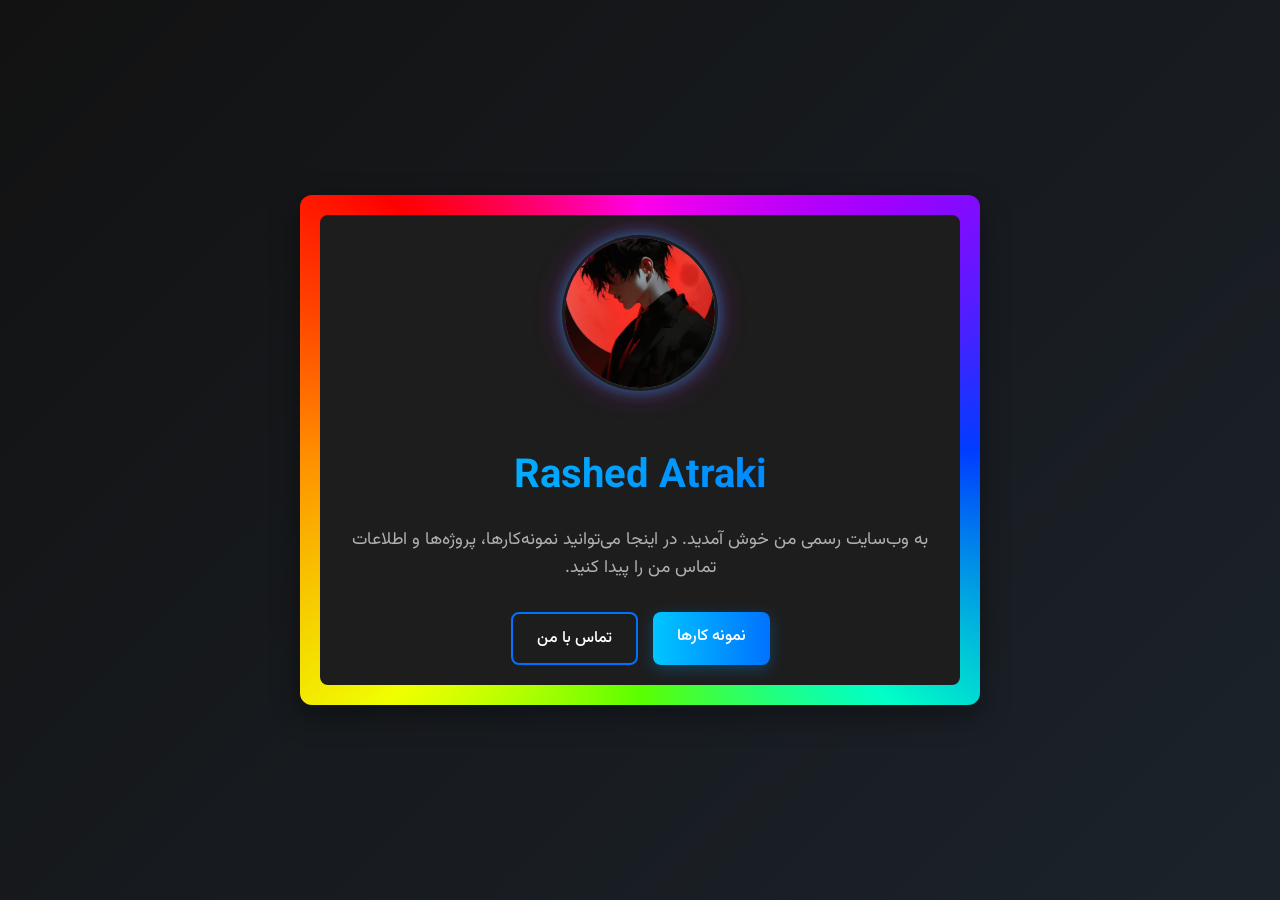
==== commit 07f959c5: "Modify profile image and contact link Updated the profile image section and added a link to Instagra" ====
--- a/index.html
+++ b/index.html
@@ -212,10 +212,11 @@
             </p>
             <div class="cta-buttons">
                 <a href="#" class="btn btn-primary">نمونه کارها</a>
-                <a href="#" class="btn btn-secondary">تماس با من</a>
+                <a href="https://instagram.com/rashed.atraki" class="btn btn-secondary">تماس با من</a>
             </div>
         </div>
     </div>
 
 </body>
 </html>
+
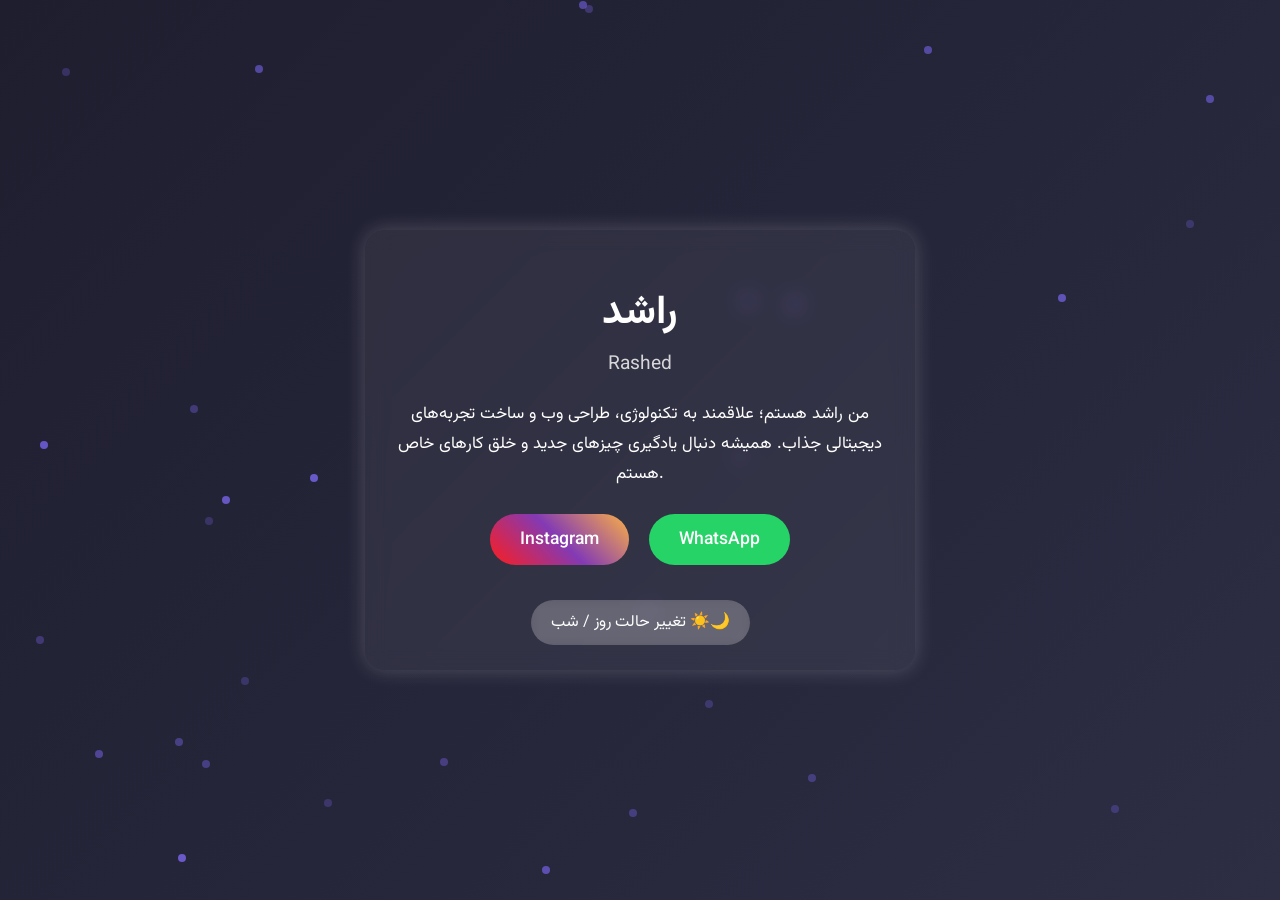
==== commit db4ff57d: "Update index.html" ====
--- a/index.html
+++ b/index.html
@@ -1,222 +1,211 @@
 <!DOCTYPE html>
-<html lang="fa" dir="rtl">
+<html lang="fa">
 <head>
-    <meta charset="UTF-8">
-    <meta name="viewport" content="width=device-width, initial-scale=1.0">
-    <title>Rashed Atraki | خوش آمدید</title>
-    <style>
-        /* تنظیمات فونت و پس‌زمینه اصلی */
-        @import url('https://fonts.googleapis.com/css2?family=Vazirmatn:wght@300;400;700&display=swap');
-
-        body {
-            font-family: 'Vazirmatn', sans-serif;
-            color: #e0e0e0;
-            margin: 0;
-            padding: 20px;
-            box-sizing: border-box;
-
-            background: linear-gradient(-45deg, #0b0c10, #1a1a2e, #1f2833, #121212);
-            background-size: 400% 400%;
-            animation: subtleMove 20s ease infinite;
-            
-            display: flex;
-            justify-content: center;
-            align-items: center;
-            min-height: 100vh;
-            overflow-x: hidden;
-        }
-
-        /* انیمیشن حرکت آرام پس‌زمینه */
-        @keyframes subtleMove {
-            0% { background-position: 0% 50%; }
-            50% { background-position: 100% 50%; }
-            100% { background-position: 0% 50%; }
-        }
-
-        /* کانتینر اصلی با افکت RGB */
-        .rgb-card {
-            position: relative;
-            background-color: #1d1d1d;
-            padding: 40px;
-            border-radius: 12px;
-            text-align: center;
-            max-width: 600px;
-            width: 100%;
-            box-shadow: 0 10px 30px rgba(0, 0, 0, 0.4);
-            overflow: hidden;
-        }
-
-        /* ایجاد لایه نور RGB در پس‌زمینه کادر */
-        .rgb-card::before {
-            content: '';
-            position: absolute;
-            top: -50%;
-            left: -50%;
-            width: 200%;
-            height: 200%;
-            background: conic-gradient(
-                from 0deg,
-                #ff00ea, #a000ff, #003cff, #00ffc8, 
-                #5bff00, #f0ff00, #ff8c00, #ff0000, #ff00ea
-            );
-            animation: rotateRGB 5s linear infinite;
-            z-index: 1;
-        }
-
-        /* کانتنت داخلی (باید روی نور قرار بگیرد) */
-        .card-content {
-            position: relative;
-            z-index: 2;
-            background-color: #1d1d1d;
-            padding: 20px;
-            border-radius: 8px;
-            margin: -20px;
-        }
-
-        /* انیمیشن چرخش RGB */
-        @keyframes rotateRGB {
-            0% { transform: rotate(0deg); }
-            100% { transform: rotate(360deg); }
-        }
-
-        /* --- ✨ بخش جدید: استایل تصویر پروفایل --- */
-        .profile-image {
-            width: 150px; /* اندازه تصویر */
-            height: 150px;
-            border-radius: 50%; /* گرد کردن تصویر */
-            object-fit: cover; /* مطمئن می‌شود که تصویر بریده نمی‌شود */
-            margin-bottom: 20px; /* فاصله از عنوان */
-            border: 3px solid transparent; /* حاشیه شفاف اولیه */
-            background-image: linear-gradient(to right, #ff00ea, #00c6ff); /* گرادینت برای حاشیه */
-            background-origin: border-box; /* اعمال گرادینت به حاشیه */
-            background-clip: content-box, border-box; /* محتوا و حاشیه */
-            animation: glowBorder 3s infinite alternate; /* انیمیشن برای حاشیه */
-            box-shadow: 0 0 15px rgba(0, 198, 255, 0.5), 0 0 30px rgba(255, 0, 234, 0.3); /* سایه درخشان */
-        }
-
-        @keyframes glowBorder {
-            0% { box-shadow: 0 0 15px rgba(0, 198, 255, 0.5), 0 0 30px rgba(255, 0, 234, 0.3); }
-            50% { box-shadow: 0 0 25px rgba(0, 198, 255, 0.8), 0 0 40px rgba(255, 0, 234, 0.5); }
-            100% { box-shadow: 0 0 15px rgba(0, 198, 255, 0.5), 0 0 30px rgba(255, 0, 234, 0.3); }
-        }
-        /* ------------------------------------------- */
-
-        /* استایل عنوان و متن */
-        h1 {
-            font-size: 2.5rem;
-            font-weight: 700;
-            color: #ffffff;
-            margin-bottom: 10px;
-            background: linear-gradient(90deg, #00c6ff, #0072ff);
-            -webkit-background-clip: text;
-            -webkit-text-fill-color: transparent;
-        }
-
-        p {
-            font-size: 1.1rem;
-            line-height: 1.6;
-            color: #b0b0b0;
-        }
-
-        /* دکمه‌ها */
-        .cta-buttons {
-            margin-top: 30px;
-            display: flex;
-            justify-content: center;
-            gap: 15px;
-            flex-wrap: wrap;
-        }
-
-        .btn {
-            text-decoration: none;
-            color: #fff;
-            padding: 12px 24px;
-            border-radius: 8px;
-            font-weight: 500;
-            transition: all 0.3s ease;
-            flex-grow: 0;
-        }
-
-        .btn-primary {
-            background: linear-gradient(90deg, #00c6ff, #0072ff);
-            box-shadow: 0 4px 15px rgba(0, 150, 255, 0.3);
-        }
-
-        .btn-primary:hover {
-            transform: translateY(-2px);
-            box-shadow: 0 6px 20px rgba(0, 150, 255, 0.5);
-        }
-
-        .btn-secondary {
-            background-color: transparent;
-            border: 2px solid #0072ff;
-        }
-
-        .btn-secondary:hover {
-            background-color: #0072ff;
-            color: #fff;
-        }
-
-        /* --- 📱 طراحی ریسپانسیو برای موبایل --- */
-        @media (max-width: 600px) {
-            body {
-                padding: 15px;
-            }
-
-            .rgb-card {
-                padding: 20px;
-            }
-
-            .card-content {
-                margin: 0;
-                padding: 10px;
-            }
-
-            .profile-image {
-                width: 120px; /* اندازه تصویر کوچکتر در موبایل */
-                height: 120px;
-                margin-bottom: 15px;
-            }
-
-            h1 {
-                font-size: 2rem;
-            }
-
-            p {
-                font-size: 1rem;
-            }
-
-            .cta-buttons {
-                flex-direction: column;
-                gap: 12px;
-            }
-
-            .btn {
-                width: 100%;
-                box-sizing: border-box;
-            }
-        }
-        
-    </style>
+<meta charset="UTF-8">
+<meta name="viewport" content="width=device-width, initial-scale=1.0">
+<title>Rashed</title>
+
+<style>
+    @import url('https://fonts.googleapis.com/css2?family=Vazirmatn:wght@300;500;700&display=swap');
+
+    :root {
+        --bg-dark: linear-gradient(135deg, #1e1e2f, #2d2d44);
+        --bg-light: linear-gradient(135deg, #e8e8f5, #ffffff);
+
+        --text-dark: #ffffff;
+        --text-light: #222;
+
+        --card-dark: rgba(255,255,255,0.06);
+        --card-light: #ffffff;
+
+        --shadow-dark: 0 0 20px rgba(255,255,255,0.2);
+        --shadow-light: 0 0 20px rgba(0,0,0,0.1);
+    }
+
+    body {
+        margin: 0;
+        font-family: "Vazirmatn", sans-serif;
+        background: var(--bg-dark);
+        height: 100vh;
+        transition: 0.5s;
+        display: flex;
+        justify-content: center;
+        align-items: center;
+        overflow: hidden;
+    }
+
+    body.light {
+        background: var(--bg-light);
+    }
+
+    .particles {
+        position: absolute;
+        width: 100%;
+        height: 100%;
+        pointer-events: none;
+        overflow: hidden;
+        z-index: 1;
+    }
+
+    .particle {
+        position: absolute;
+        width: 8px;
+        height: 8px;
+        background: #6a5acd;
+        border-radius: 50%;
+        opacity: 0.7;
+        animation: float 6s infinite ease-in-out;
+    }
+
+    @keyframes float {
+        0% { transform: translateY(0) scale(1); }
+        50% { transform: translateY(-40px) scale(1.4); }
+        100% { transform: translateY(0) scale(1); }
+    }
+
+    .container {
+        width: 90%;
+        max-width: 500px;
+        text-align: center;
+        z-index: 2;
+        padding: 25px;
+        border-radius: 20px;
+        backdrop-filter: blur(10px);
+        background: var(--card-dark);
+        color: var(--text-dark);
+        box-shadow: var(--shadow-dark);
+        transition: 0.5s;
+        animation: fadeIn 1.5s ease-in-out;
+    }
+
+    body.light .container {
+        background: var(--card-light);
+        color: var(--text-light);
+        box-shadow: var(--shadow-light);
+    }
+
+    @keyframes fadeIn {
+        from { opacity: 0; transform: translateY(20px); }
+        to { opacity: 1; transform: translateY(0); }
+    }
+
+    h1 {
+        font-size: 2.5rem;
+        margin-bottom: 5px;
+        animation: glow 2s infinite alternate;
+    }
+
+    @keyframes glow {
+        from { text-shadow: 0 0 10px #6a5acd; }
+        to   { text-shadow: 0 0 25px #8a7aff; }
+    }
+
+    .name-en {
+        font-size: 1.2rem;
+        opacity: 0.8;
+        margin-bottom: 20px;
+    }
+
+    .bio {
+        font-size: 1.05rem;
+        line-height: 1.8;
+        margin-bottom: 25px;
+    }
+
+    .btn-box {
+        display: flex;
+        justify-content: center;
+        gap: 20px;
+        flex-wrap: wrap;
+        margin-bottom: 20px;
+    }
+
+    .btn {
+        padding: 12px 30px;
+        border-radius: 40px;
+        text-decoration: none;
+        font-size: 1.1rem;
+        font-weight: 500;
+        color: white;
+        transition: 0.3s;
+    }
+
+    .btn-instagram {
+        background: linear-gradient(45deg, #fd1d1d, #833ab4, #fcb045);
+    }
+
+    .btn-whatsapp {
+        background: #25d366;
+    }
+
+    .btn:hover {
+        transform: scale(1.07);
+        box-shadow: 0 0 18px rgba(0,0,0,0.3);
+    }
+
+    .toggle {
+        margin-top: 15px;
+        cursor: pointer;
+        font-size: 1rem;
+        padding: 10px 20px;
+        border-radius: 30px;
+        background: rgba(255,255,255,0.2);
+        backdrop-filter: blur(5px);
+        display: inline-block;
+        transition: 0.3s;
+        color: white;
+    }
+
+    body.light .toggle {
+        background: rgba(0,0,0,0.1);
+        color: #333;
+    }
+
+    .toggle:hover {
+        transform: scale(1.05);
+    }
+</style>
 </head>
+
 <body>
 
-    <div class="rgb-card">
-        <div class="card-content">
-            <img src="profile-image.jpg" alt="Rashed Atraki Profile" class="profile-image">
-            
-            <h1>Rashed Atraki</h1>
-            <p>
-                به وب‌سایت رسمی من خوش آمدید.
-                در اینجا می‌توانید نمونه‌کارها، پروژه‌ها و اطلاعات تماس من را پیدا کنید.
-            </p>
-            <div class="cta-buttons">
-                <a href="#" class="btn btn-primary">نمونه کارها</a>
-                <a href="https://instagram.com/rashed.atraki" class="btn btn-secondary">تماس با من</a>
-            </div>
-        </div>
+<div class="particles" id="particles"></div>
+
+<div class="container">
+    <h1>راشد</h1>
+    <div class="name-en">Rashed</div>
+
+    <div class="bio">
+        من راشد هستم؛ علاقمند به تکنولوژی، طراحی وب و ساخت تجربه‌های دیجیتالی جذاب.  
+        همیشه دنبال یادگیری چیزهای جدید و خلق کارهای خاص هستم.
     </div>
+
+    <div class="btn-box">
+        <a href="#" class="btn btn-instagram">Instagram</a>
+        <a href="#" class="btn btn-whatsapp">WhatsApp</a>
+    </div>
+
+    <div class="toggle" onclick="toggleMode()">تغییر حالت روز / شب ☀️🌙</div>
+</div>
+
+<script>
+    // ساخت ذرات
+    const container = document.getElementById("particles");
+    for (let i = 0; i < 30; i++) {
+        const p = document.createElement("div");
+        p.classList.add("particle");
+        p.style.left = Math.random() * 100 + "%";
+        p.style.top = Math.random() * 100 + "%";
+        p.style.animationDuration = (4 + Math.random() * 4) + "s";
+        p.style.opacity = 0.3 + Math.random() * 0.7;
+        container.appendChild(p);
+    }
+
+    // حالت روز و شب
+    function toggleMode() {
+        document.body.classList.toggle("light");
+    }
+</script>
 
 </body>
 </html>
-
